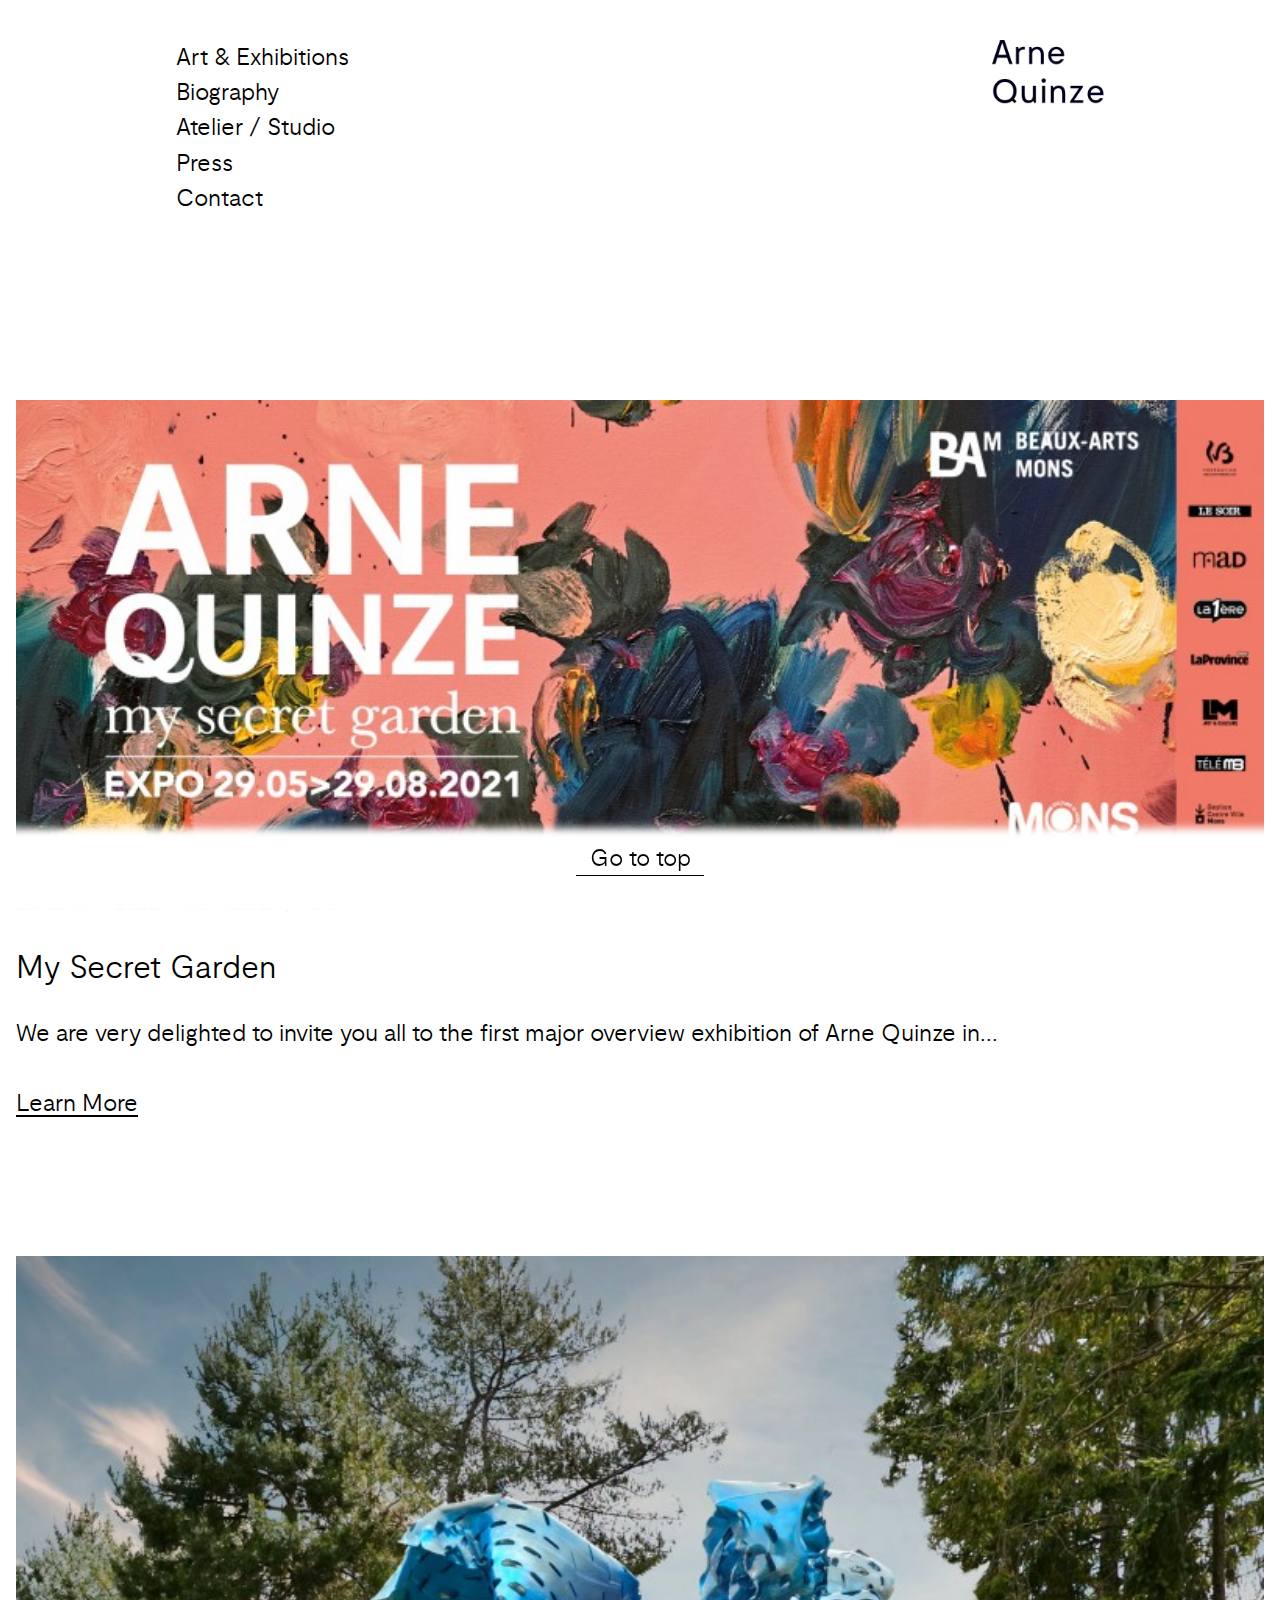
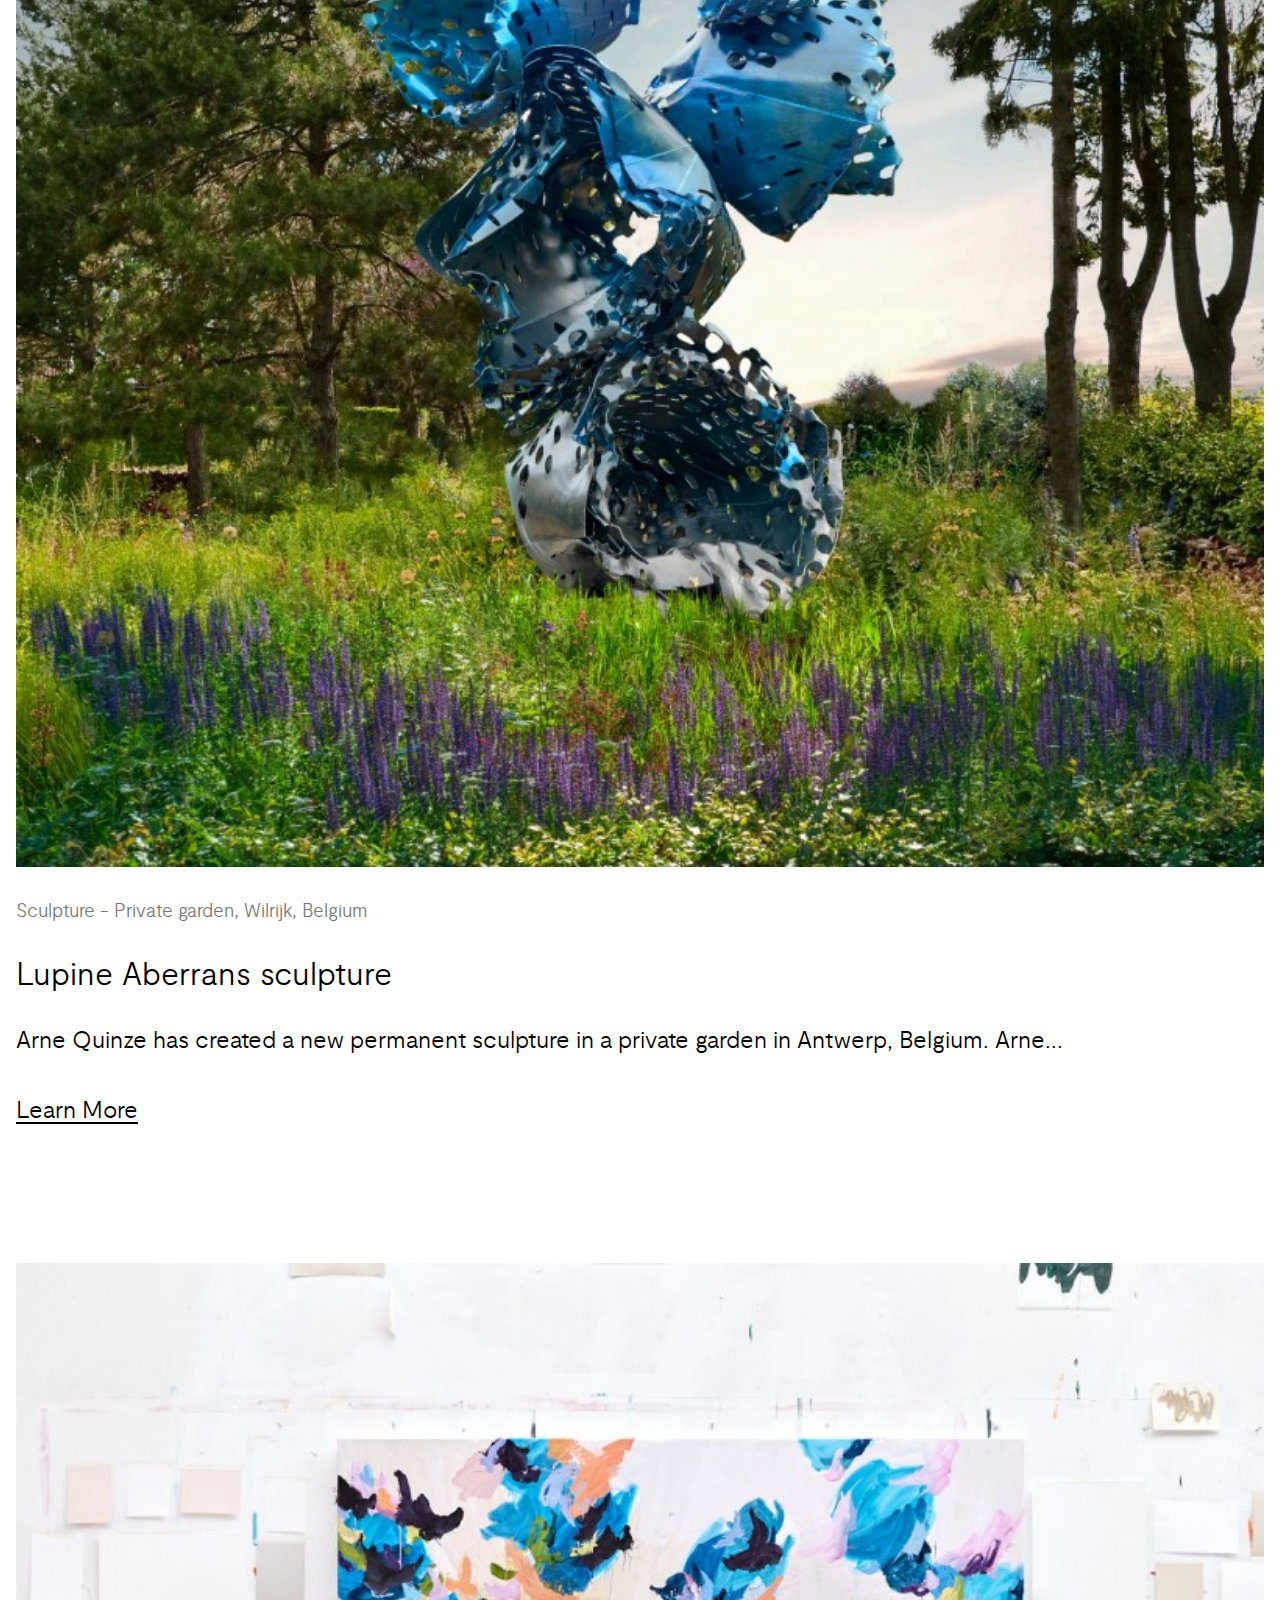
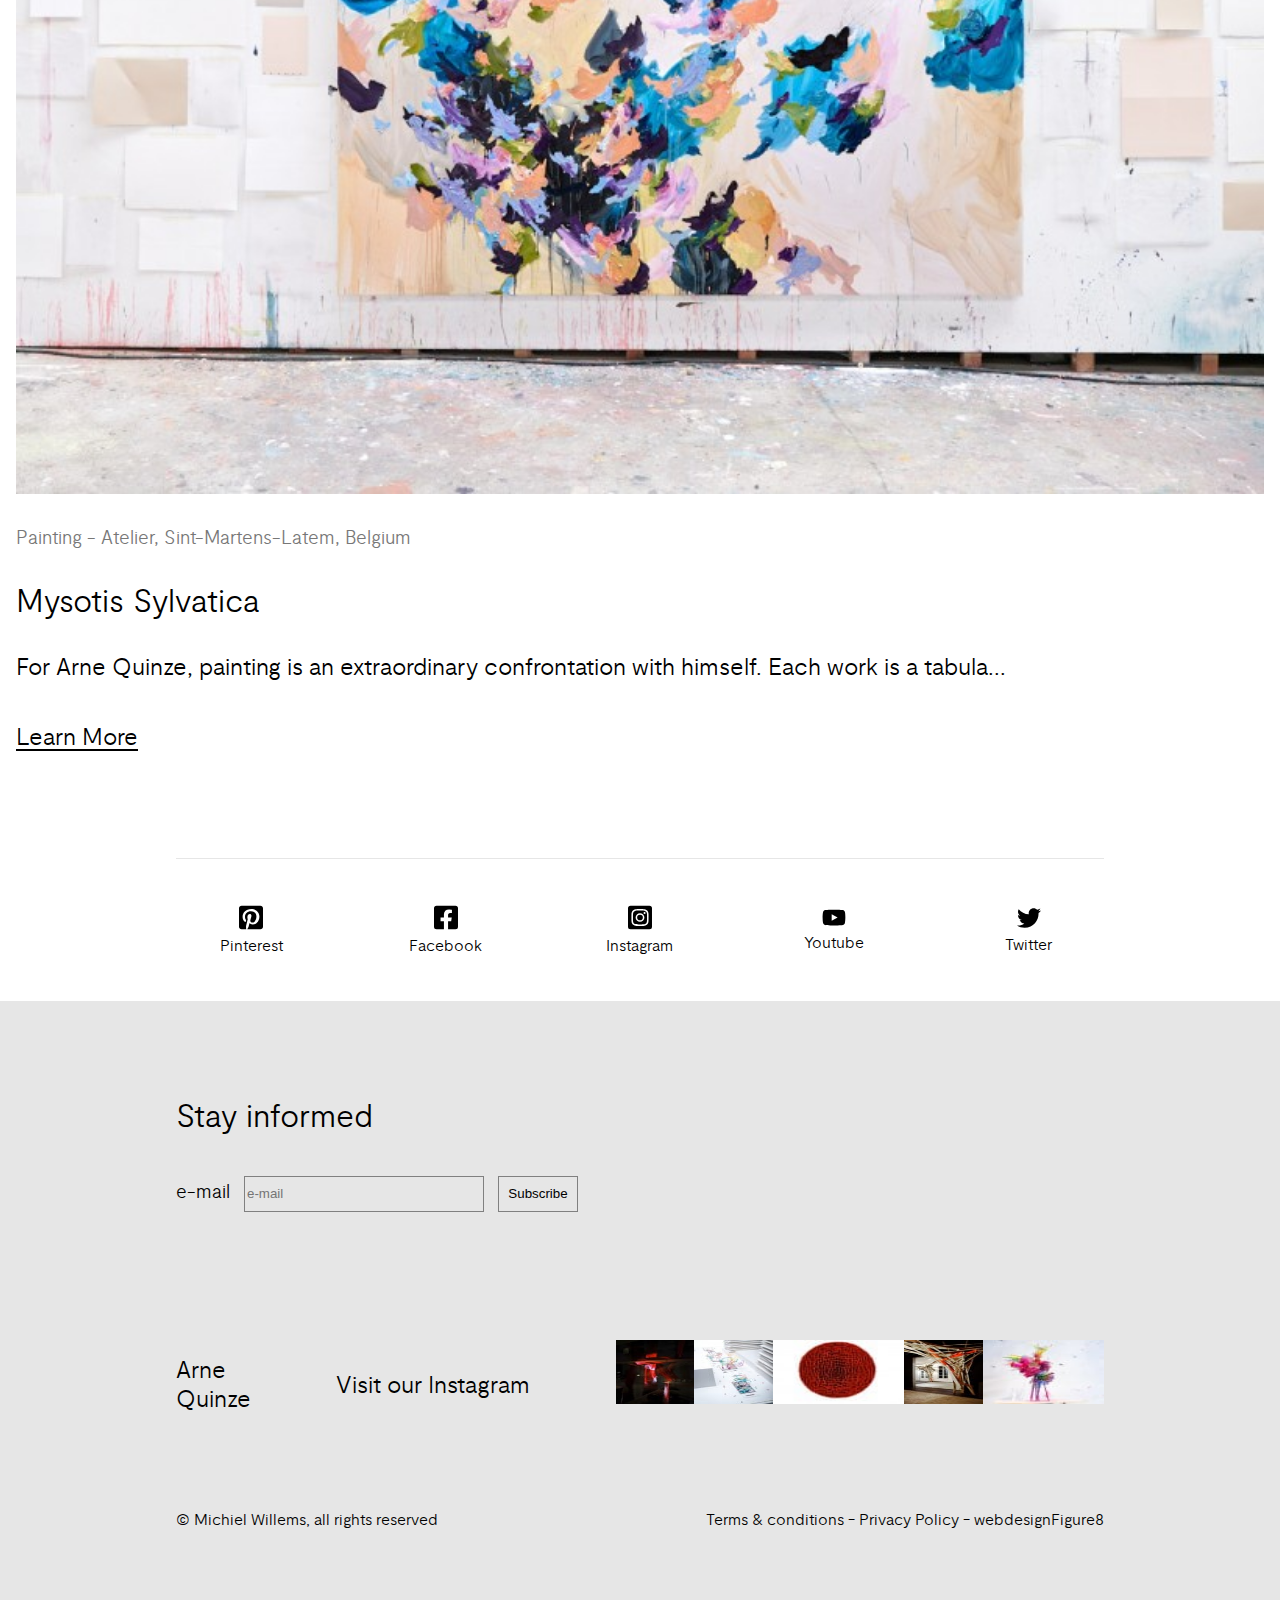
==== art-and-exhibitions/index.html @ 1c025a7a "added addition files" ====
<!DOCTYPE html>
<html lang="en">
<head>
    <base href="../">
    <meta charset="UTF-8">
    <meta http-equiv="X-UA-Compatible" content="IE=edge">
    <meta name="viewport" content="width=device-width, initial-scale=1.0">
    <link rel="stylesheet" href="static/css/main.css">
    
    <title>Art & Exhibitions | Arne Quinze</title>
</head>
<body>
    <header>
        <nav class="main-nav">
            <ul class="links-style">
                <li>
                    <a href="art-and-exhibitions/index.html">Art & Exhibitions</a>
                </li>
                <li>
                    <a href="biography.html">Biography</a>
                </li>
                <li>
                    <a href="atelier-studio/index.html">Atelier / Studio</a>
                </li>
                <li>
                    <a href="press/index.html">Press</a>
                </li>
                <li>
                    <a href="contact.html">Contact</a>
                </li>
            </ul>
        </nav>
        <a class="main-logo" href="index.html"></a>

    </header>
    
    <main>
        <div class="arts">
        </div>
    </main>

    <div class="container-btn-totop">
        <a class="btn-totop" href="#">Go to top</a>
    </div>

    <footer>
        <div class="footer-socials">
            <a class="footer-soc" href="" target="_blank">
                <img class="logo-social" src="static/img/social-icons/social icons/pinterest-square-brands.svg" alt="Logo Pinterest">
                Pinterest
            </a>
            <a class="footer-soc" href="" target="_blank">
                <img class="logo-social" src="static/img/social-icons/social icons/facebook-square-brands.svg" alt="Logo Facebook">
                Facebook
            </a>
            <a class="footer-soc" href="" target="_blank">
                <img class="logo-social" src="static/img/social-icons/social icons/instagram-square-brands.svg" alt="Logo Instagram">
                Instagram
            </a>
            <a class="footer-soc" href="" target="_blank">
                <img class="logo-social" src="static/img/social-icons/social icons/youtube-brands.svg" alt="Logo Youtube">
                Youtube
            </a>
            <a class="footer-soc" href="" target="_blank">
                <img class="logo-social" src="static/img/social-icons/social icons/twitter-brands.svg" alt="Logo Twitter">
                Twitter
            </a>
        </div>
        <div class="footer-info">
            <div class="container-footer">
                <h2 class="h2-footer">Stay informed</h2>
                
                                    
                <label for="email">e-mail</label>
                <input type="email" class="email" placeholder="e-mail">
                <button class="email-submit" mailto:>Subscribe</button>
            </div>
            <div class="footer-row">
                <h3 class="footer-h3">Arne Quinze</h3>
                <a class="a-art a-art--black" href="https://www.instagram.com/arnequinze/" target="_blank">Visit our Instagram</a>
                <img src="static/img/afbeeldingen/066b877ec546b4368d2734809fb562ec.jpg" alt="art by Arne Quinze from Instagram feed">
                <img src="static/img/afbeeldingen/0a8cfba72996f5f3b98070e2f9de4e7c.jpg" alt="art by Arne Quinze from Instagram feed">
                <img src="static/img/afbeeldingen/0ba03e1b5b4fe4714c0d49bffd041bf5.jpg" alt="art by Arne Quinze from Instagram feed">
                <img src="static/img/afbeeldingen/132d376598eae4685ee126bcb20f11b6.jpg" alt="art by Arne Quinze from Instagram feed">
                <img src="static/img/afbeeldingen/1e707f9a71ba7c1a48187a351874d525.jpeg" alt="art by Arne Quinze from Instagram feed">
            </div>

            <div class="footer-copyright">
                <p>© Michiel Willems, all rights reserved</p>
                <p class="p-footer">
                    <a href="#">Terms & conditions</a>
                    <span> - </span>
                    <a href="#">Privacy Policy</a>
                    <span> - </span>
                    <a href="#"> webdesignFigure8</a>
                </p>
            </div>
        </div>
    </footer>

    <script src="data/art.js"></script>
    <script src="static/js/art-and-exhibitions.js"></script>
</body>
</html>
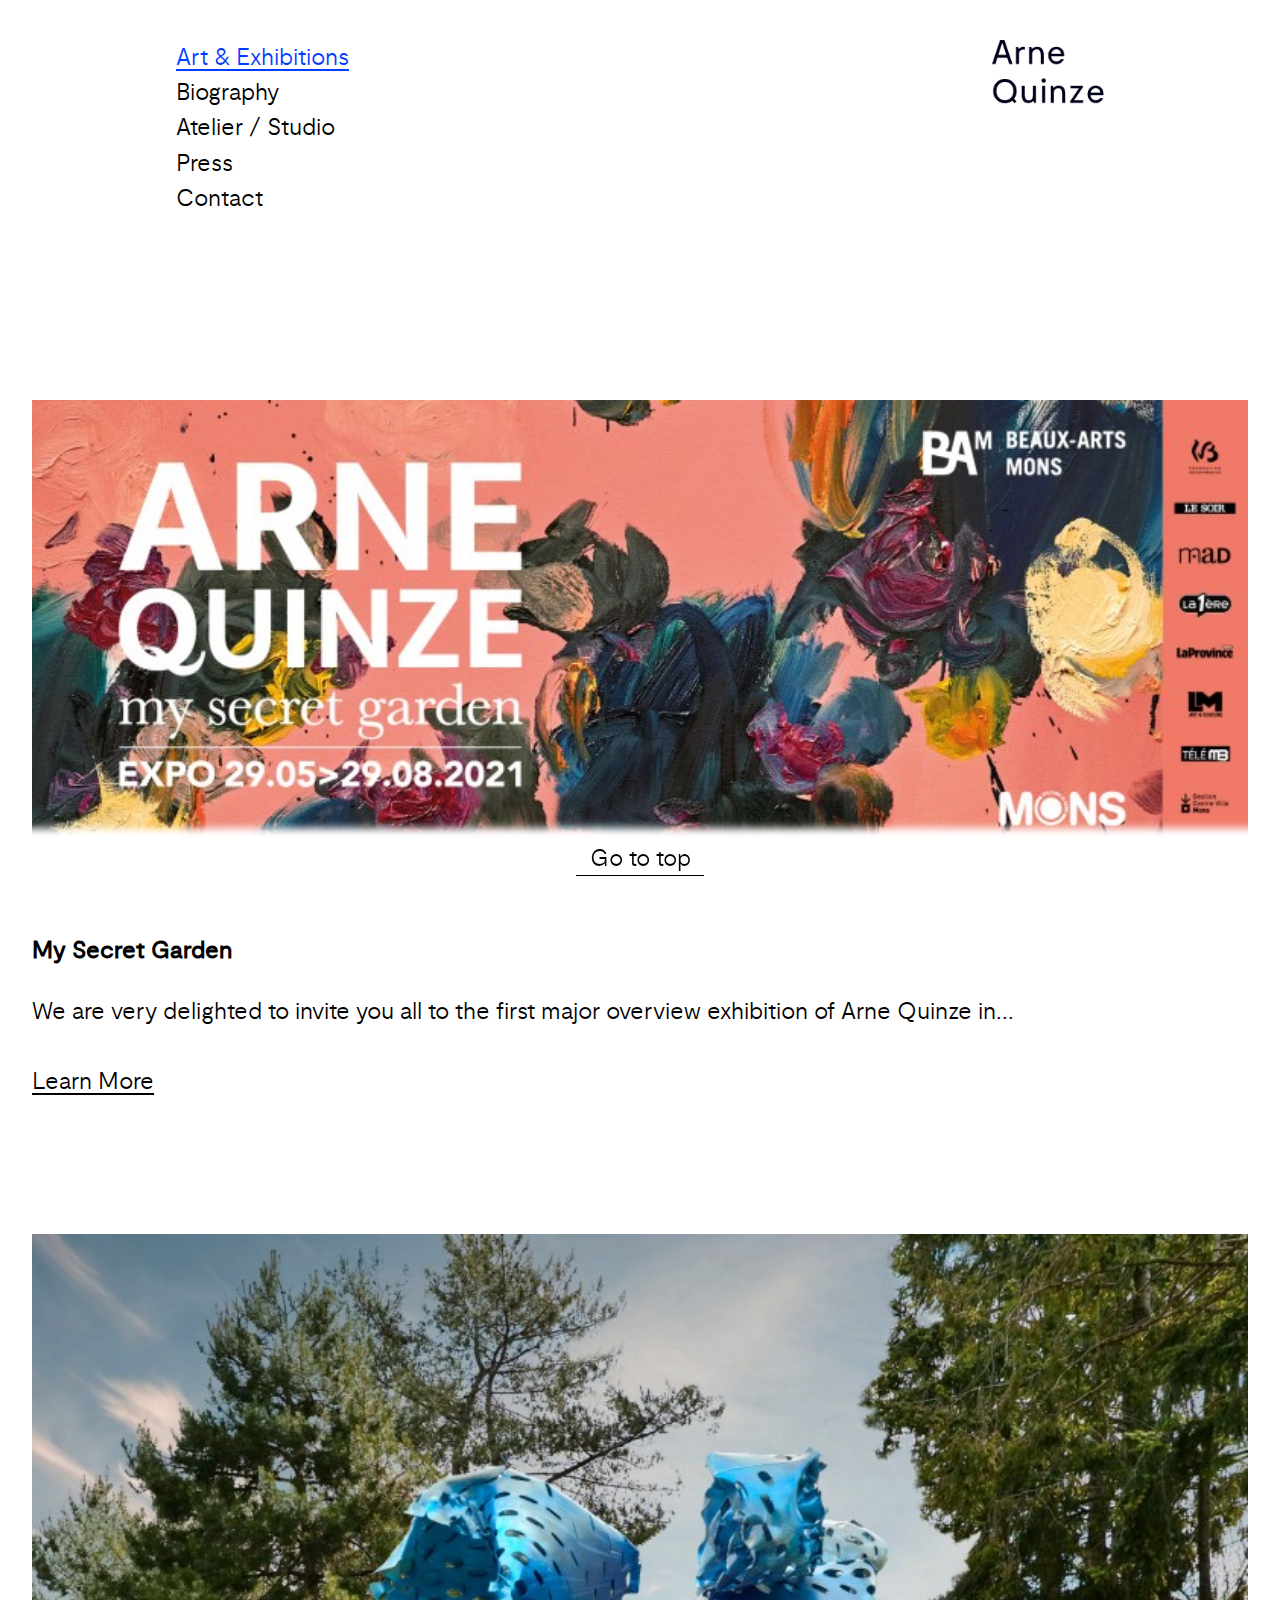
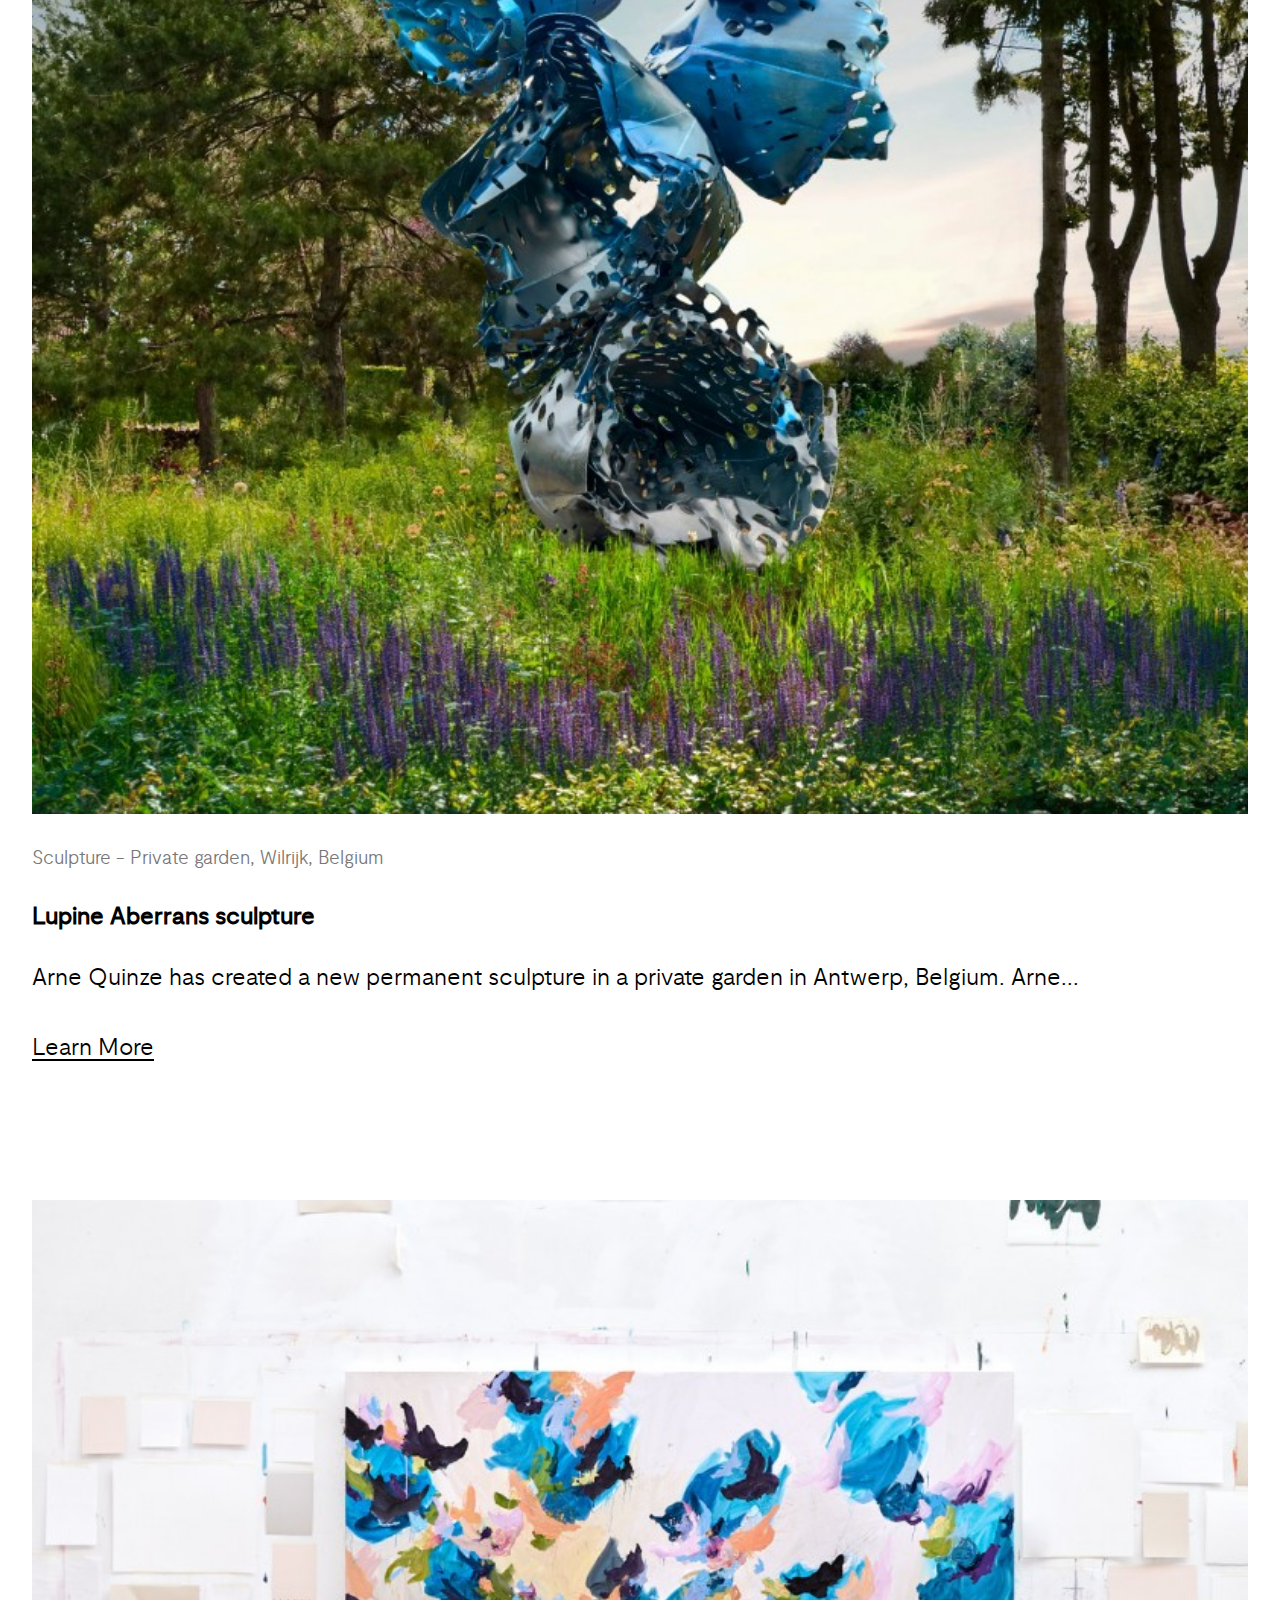
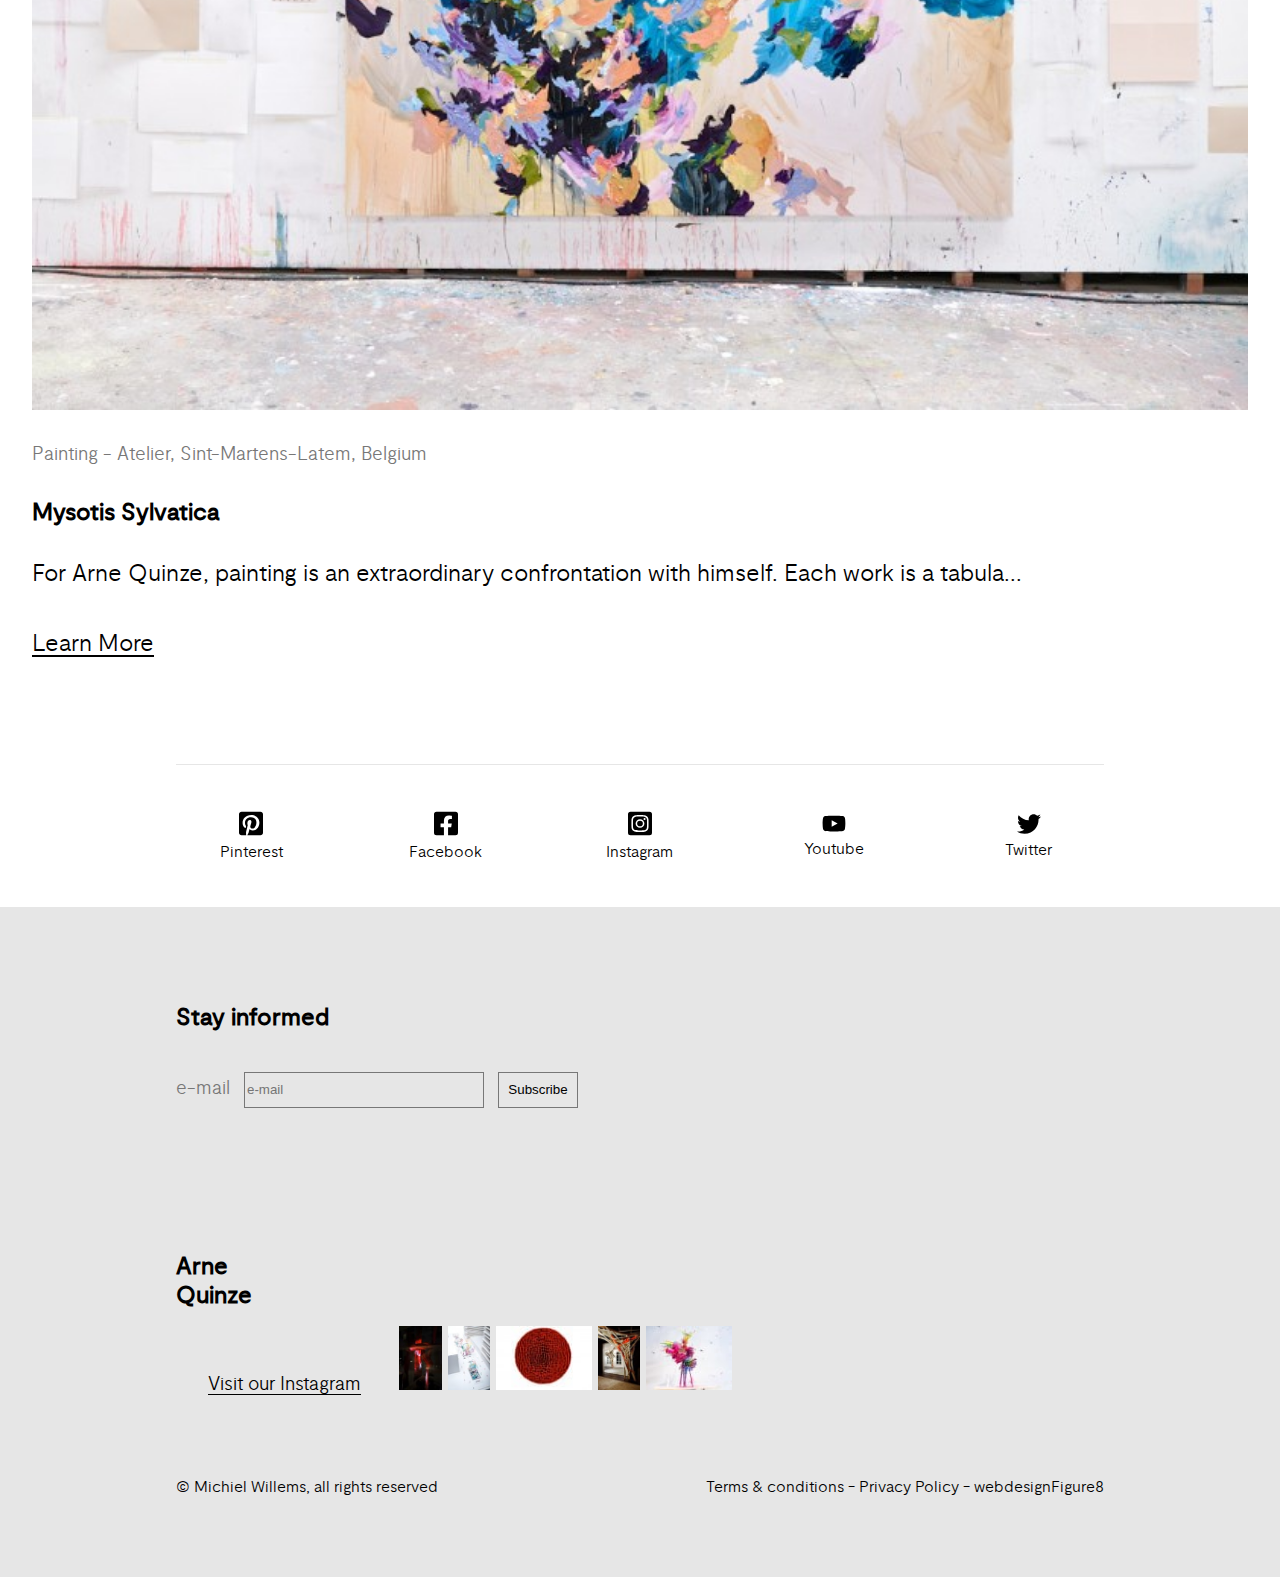
==== commit 7f6c48a0: "completed contact-page" ====
--- a/art-and-exhibitions/index.html
+++ b/art-and-exhibitions/index.html
@@ -14,7 +14,7 @@
         <nav class="main-nav">
             <ul class="links-style">
                 <li>
-                    <a href="art-and-exhibitions/index.html">Art & Exhibitions</a>
+                    <a class="a-art" href="art-and-exhibitions/index.html">Art & Exhibitions</a>
                 </li>
                 <li>
                     <a href="biography.html">Biography</a>
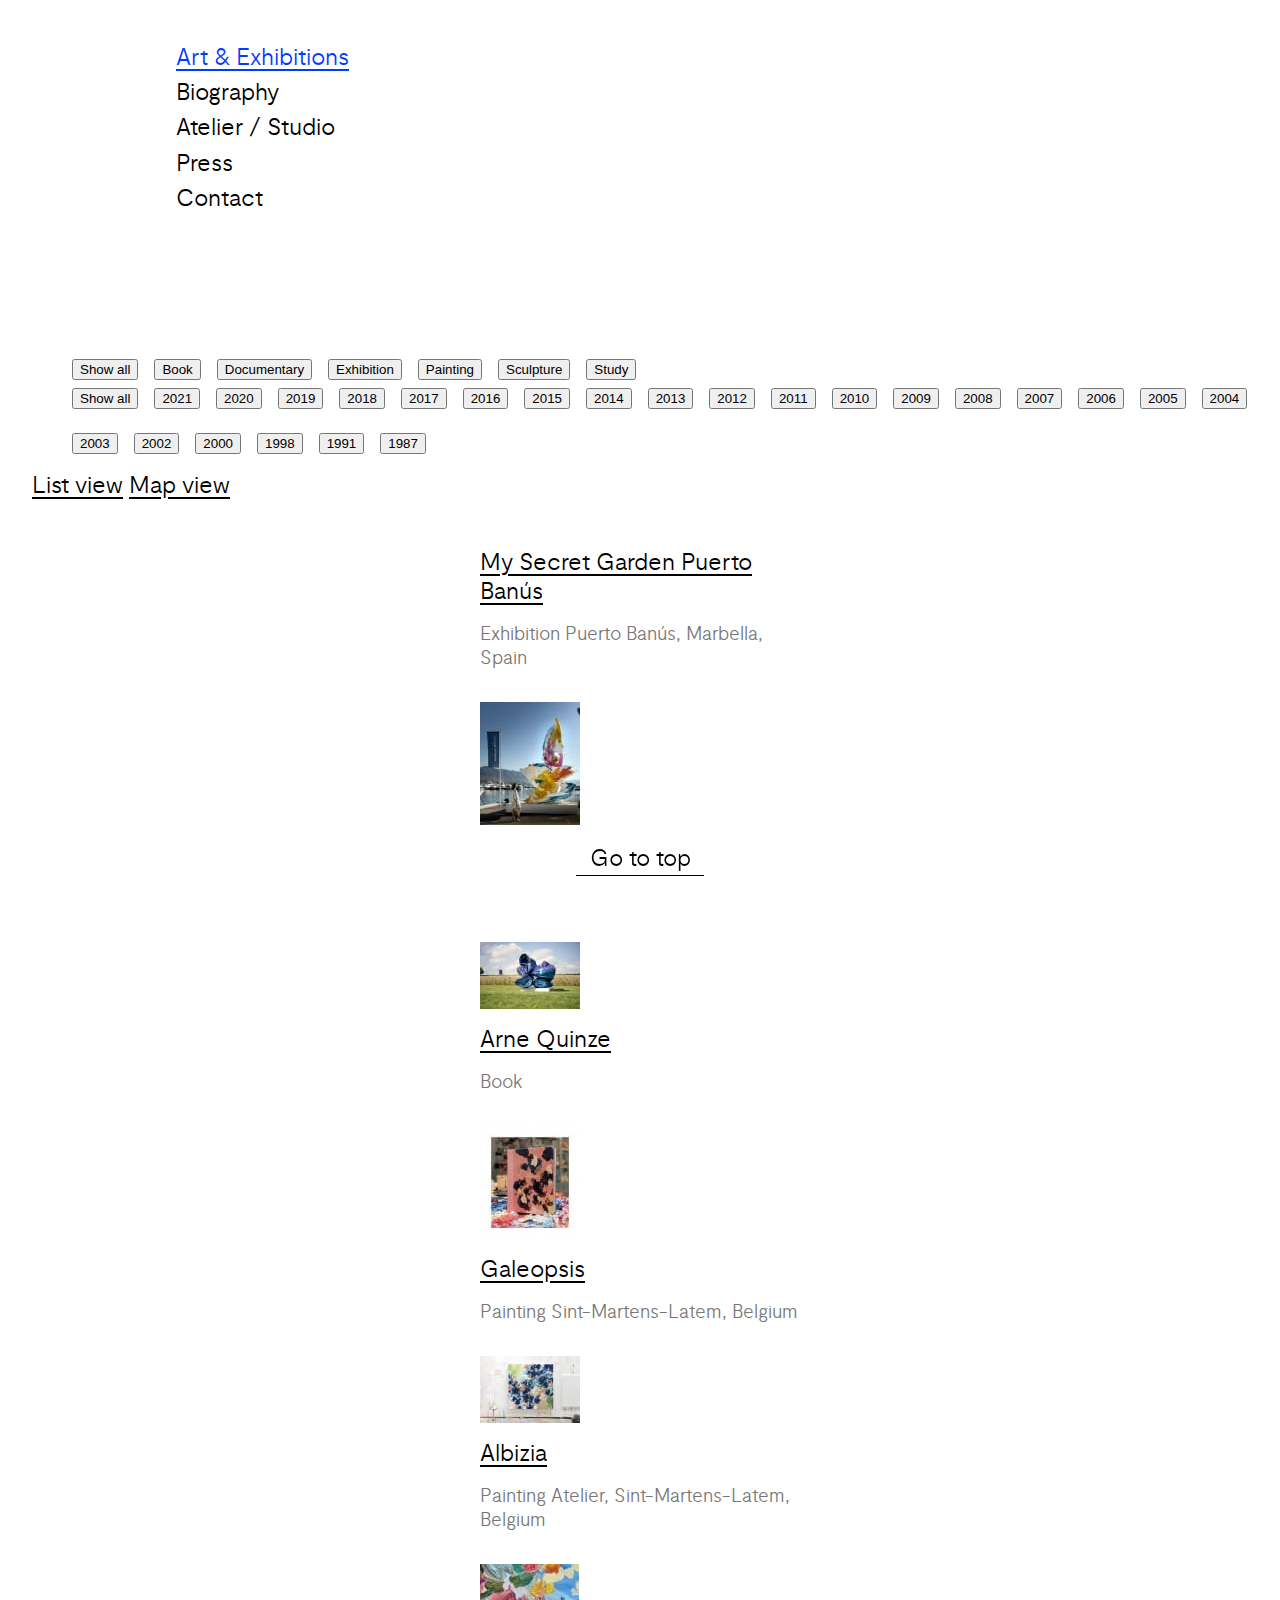
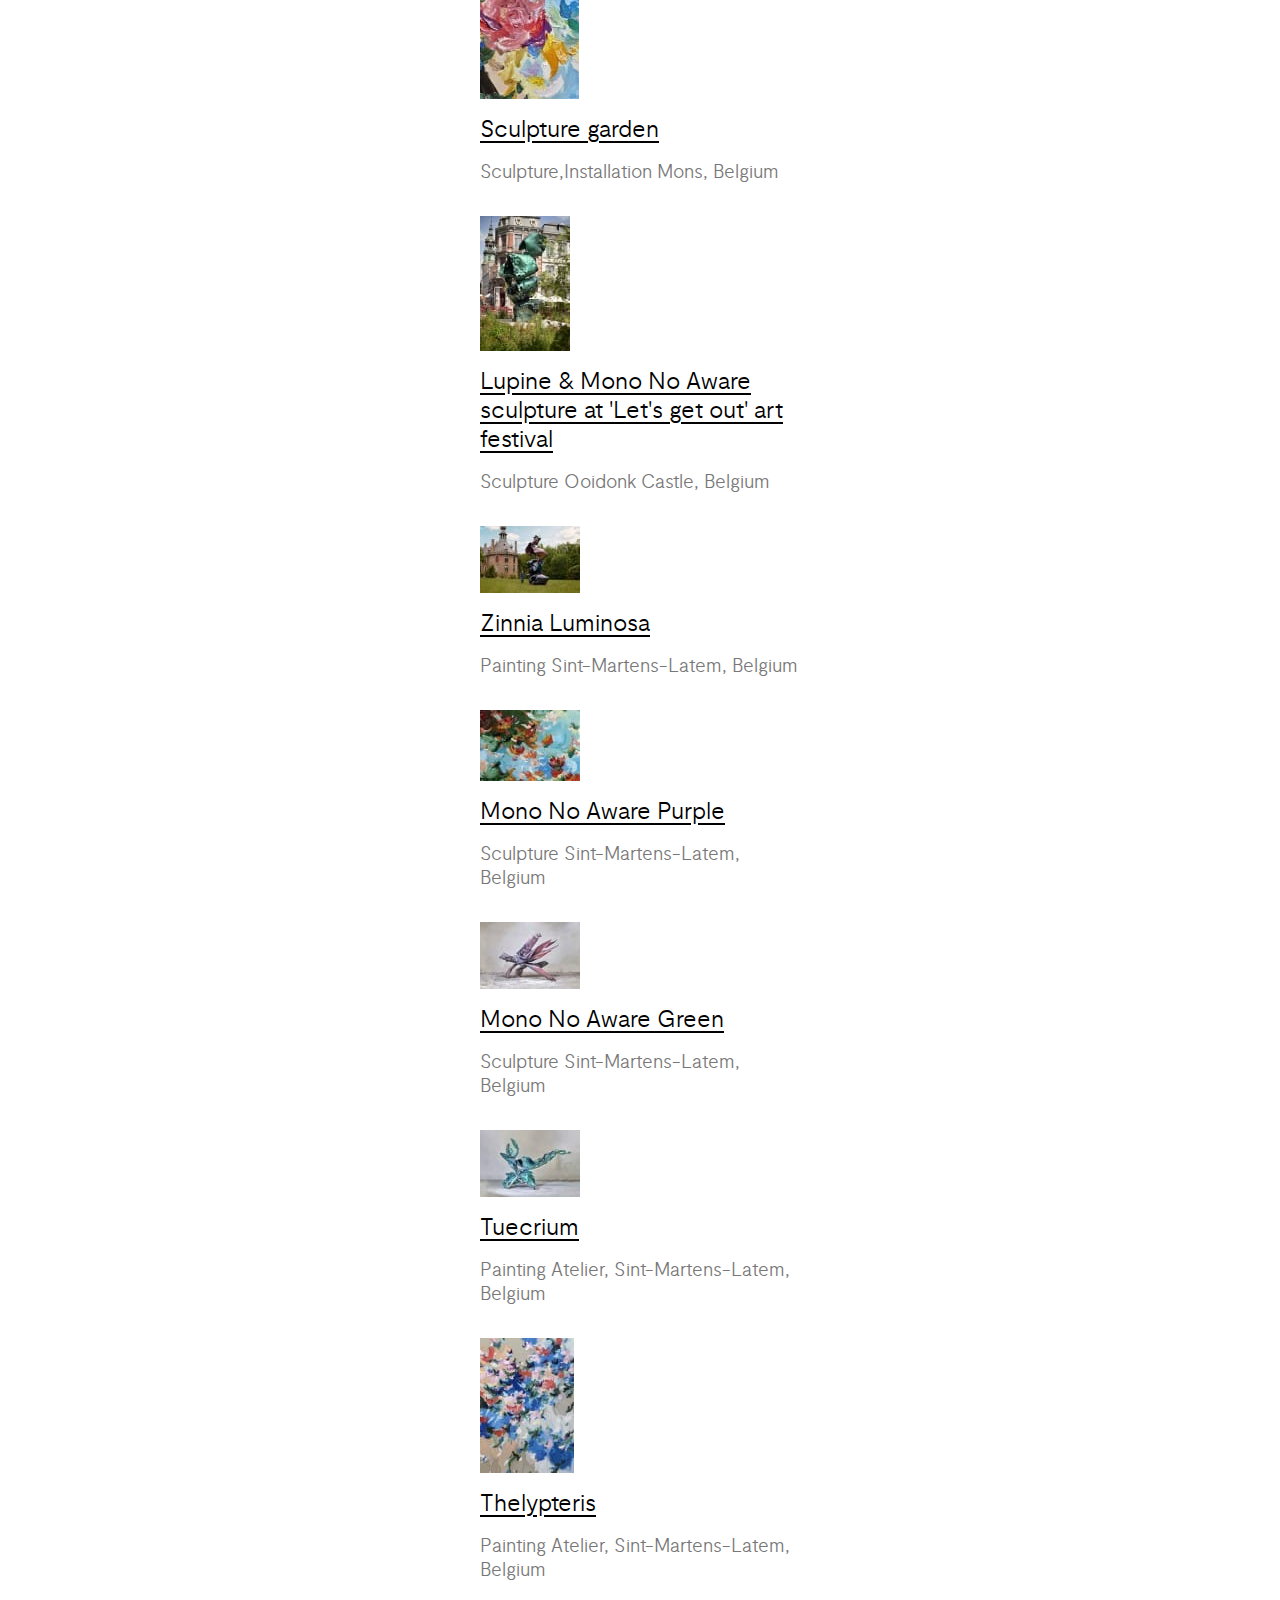
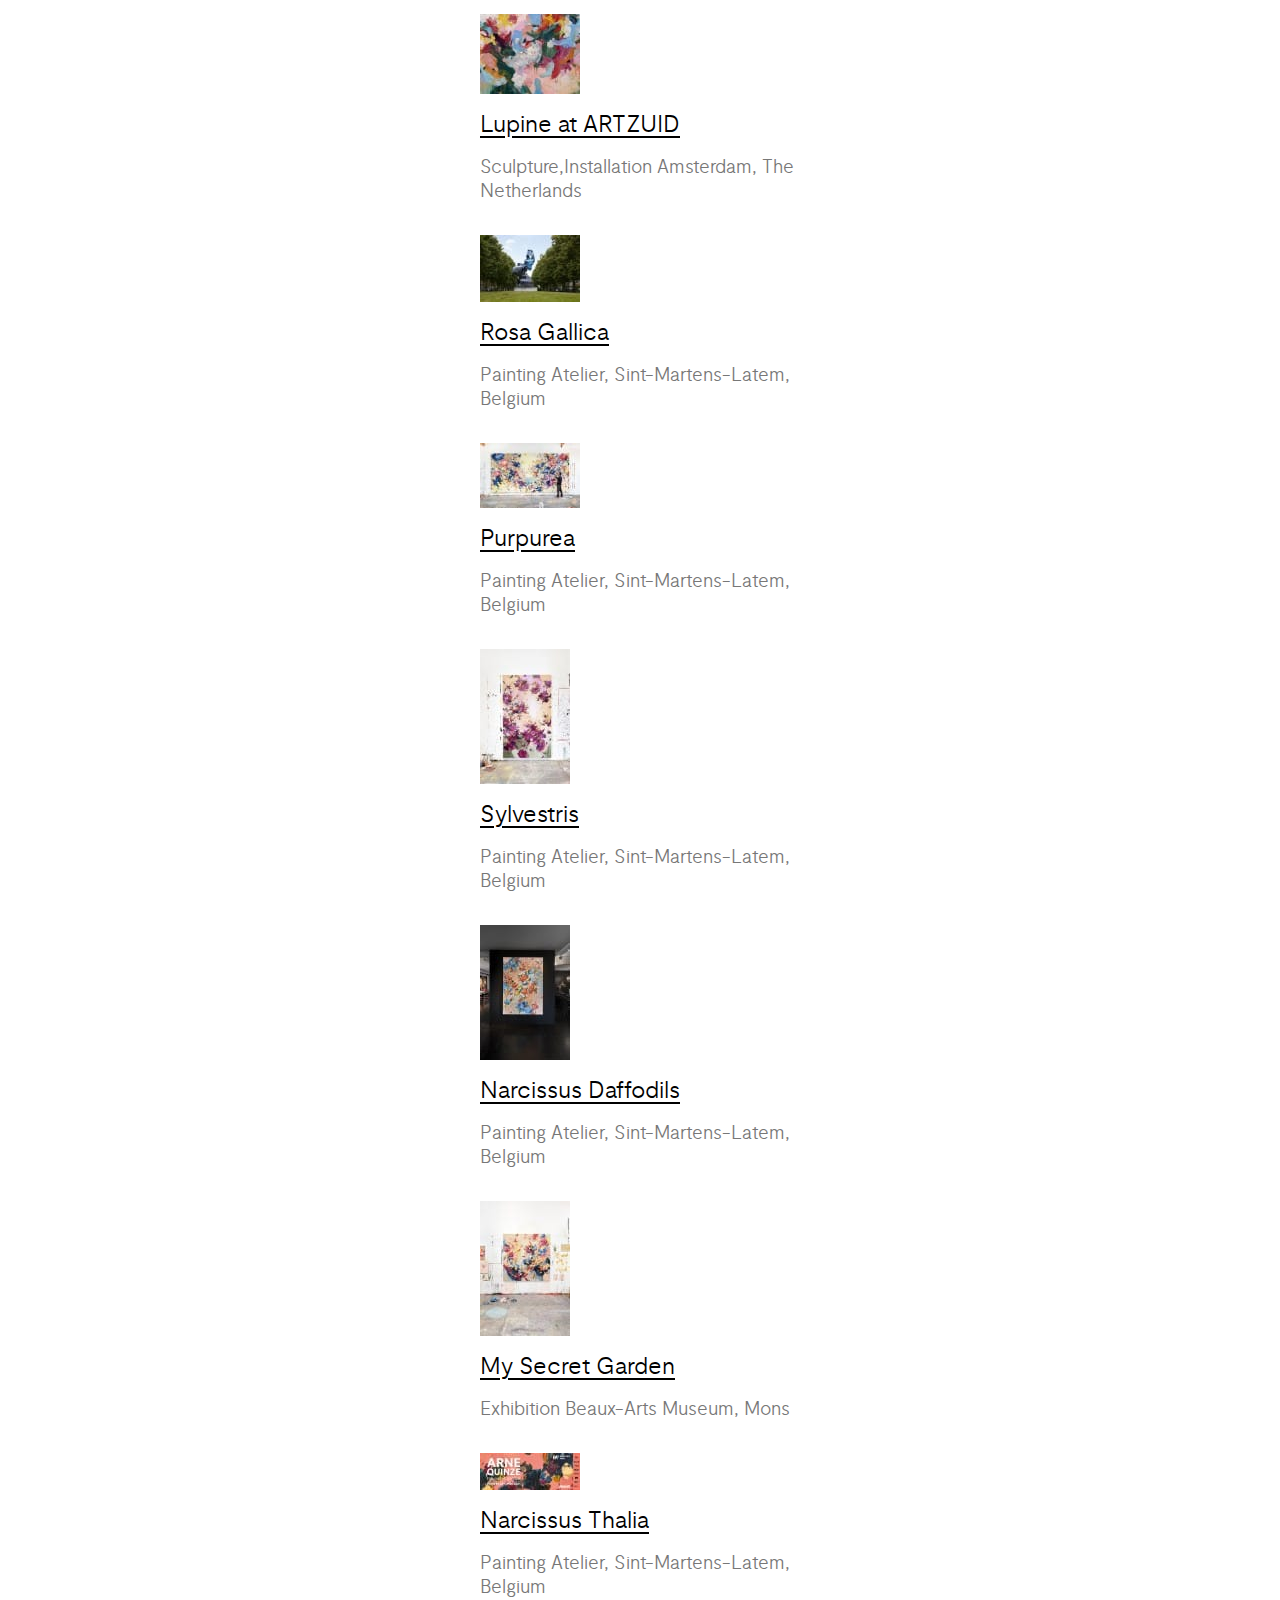
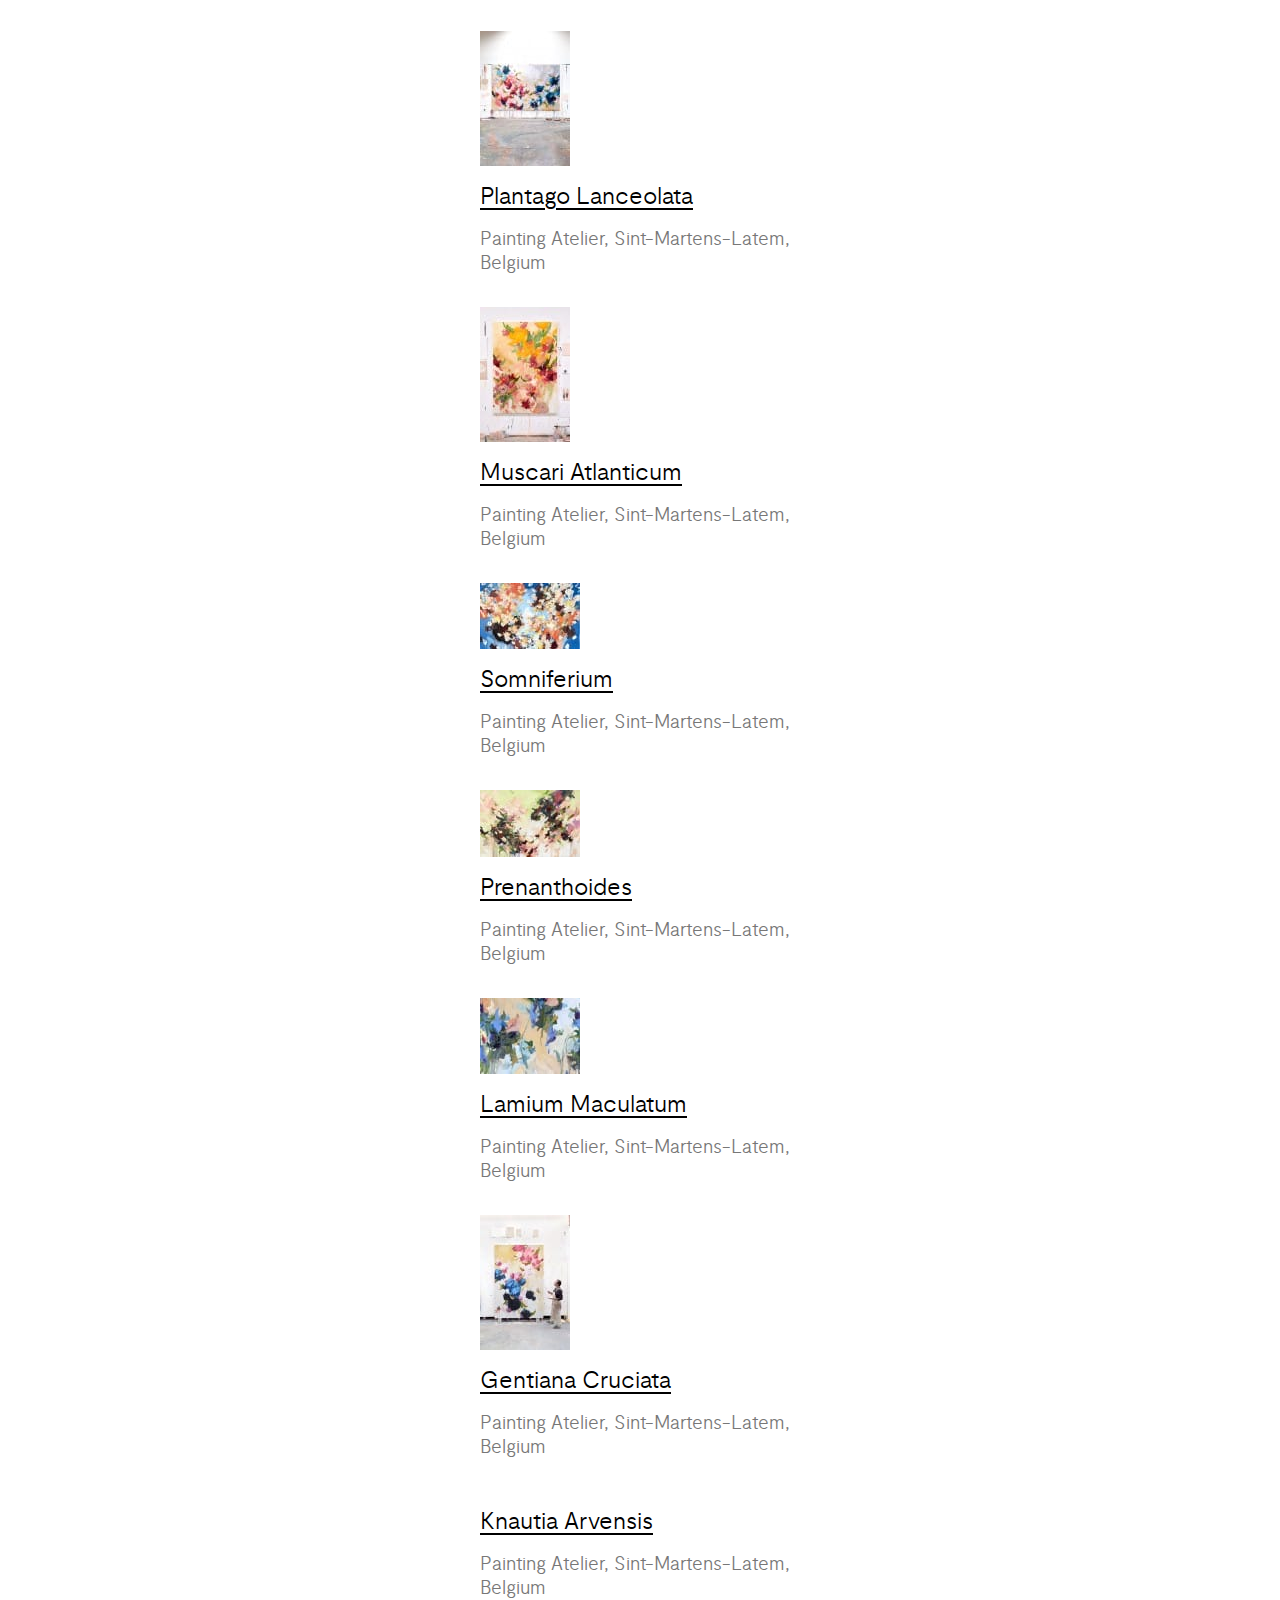
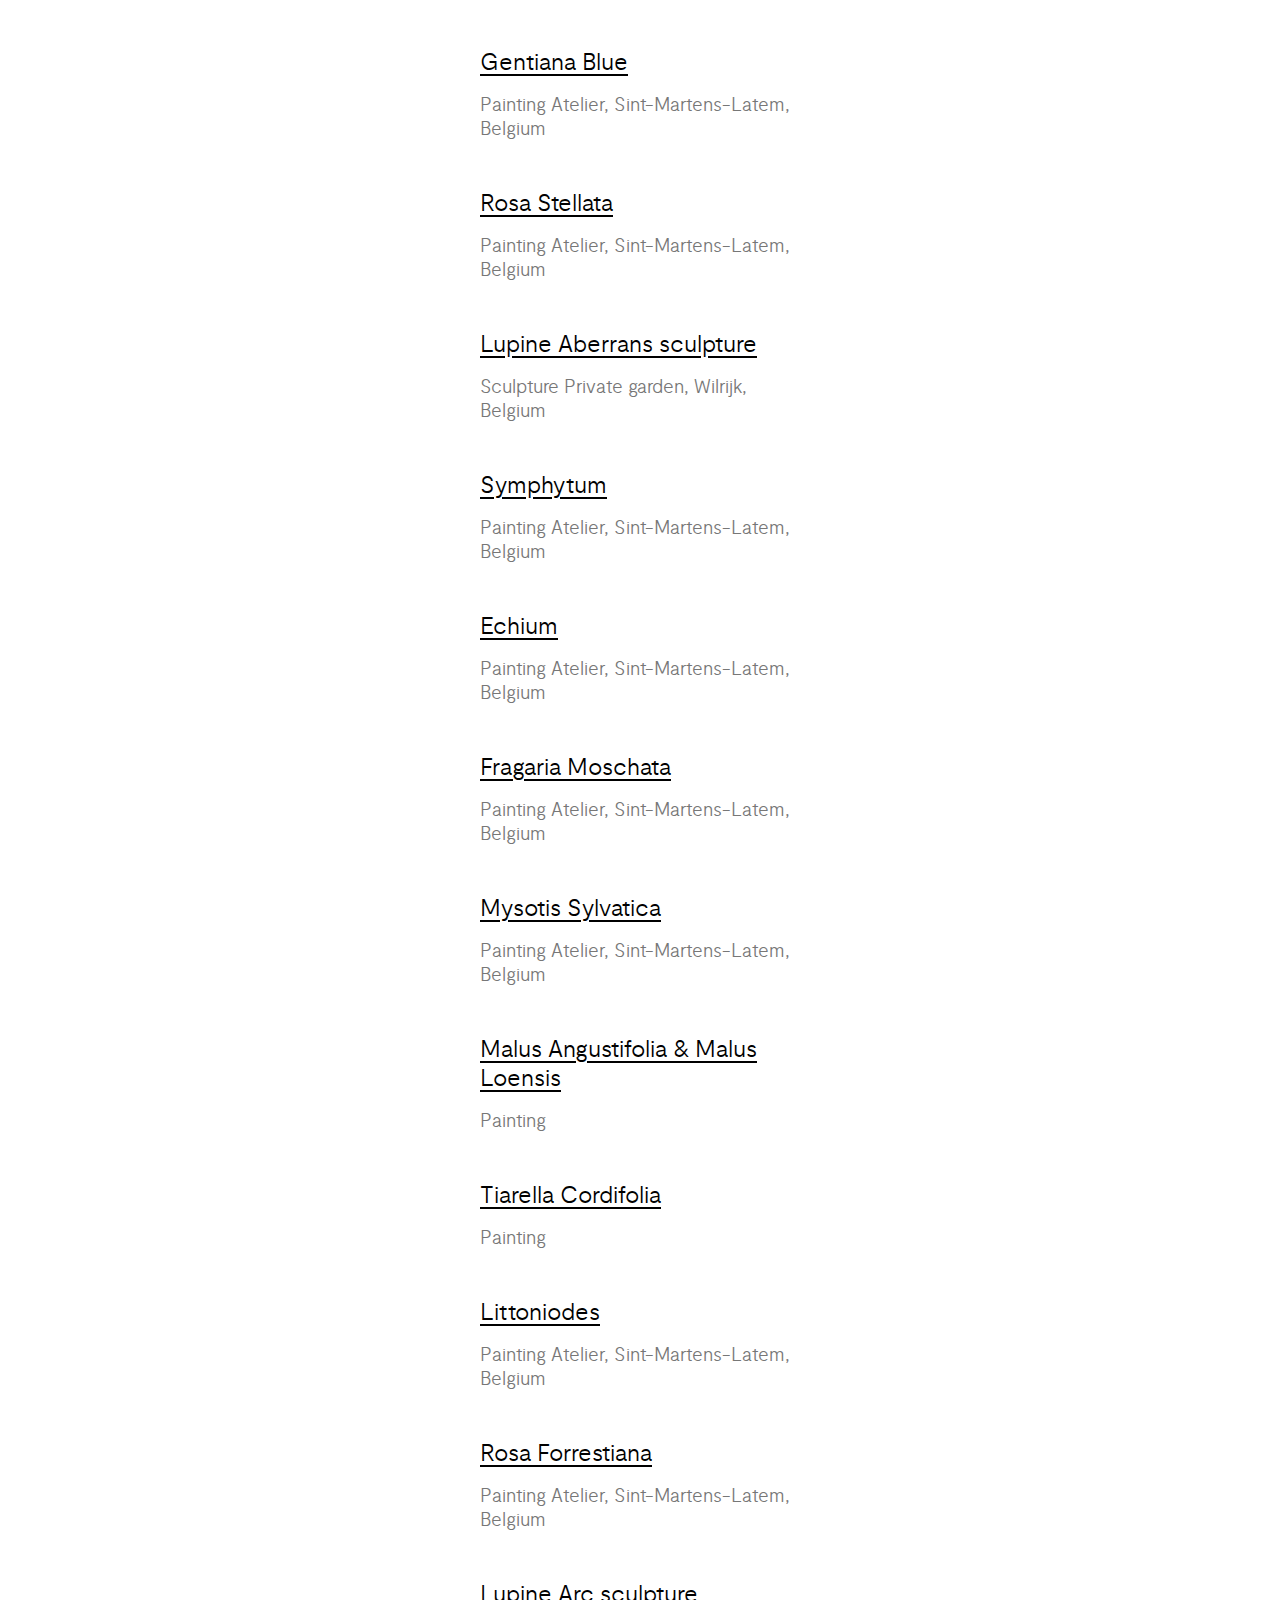
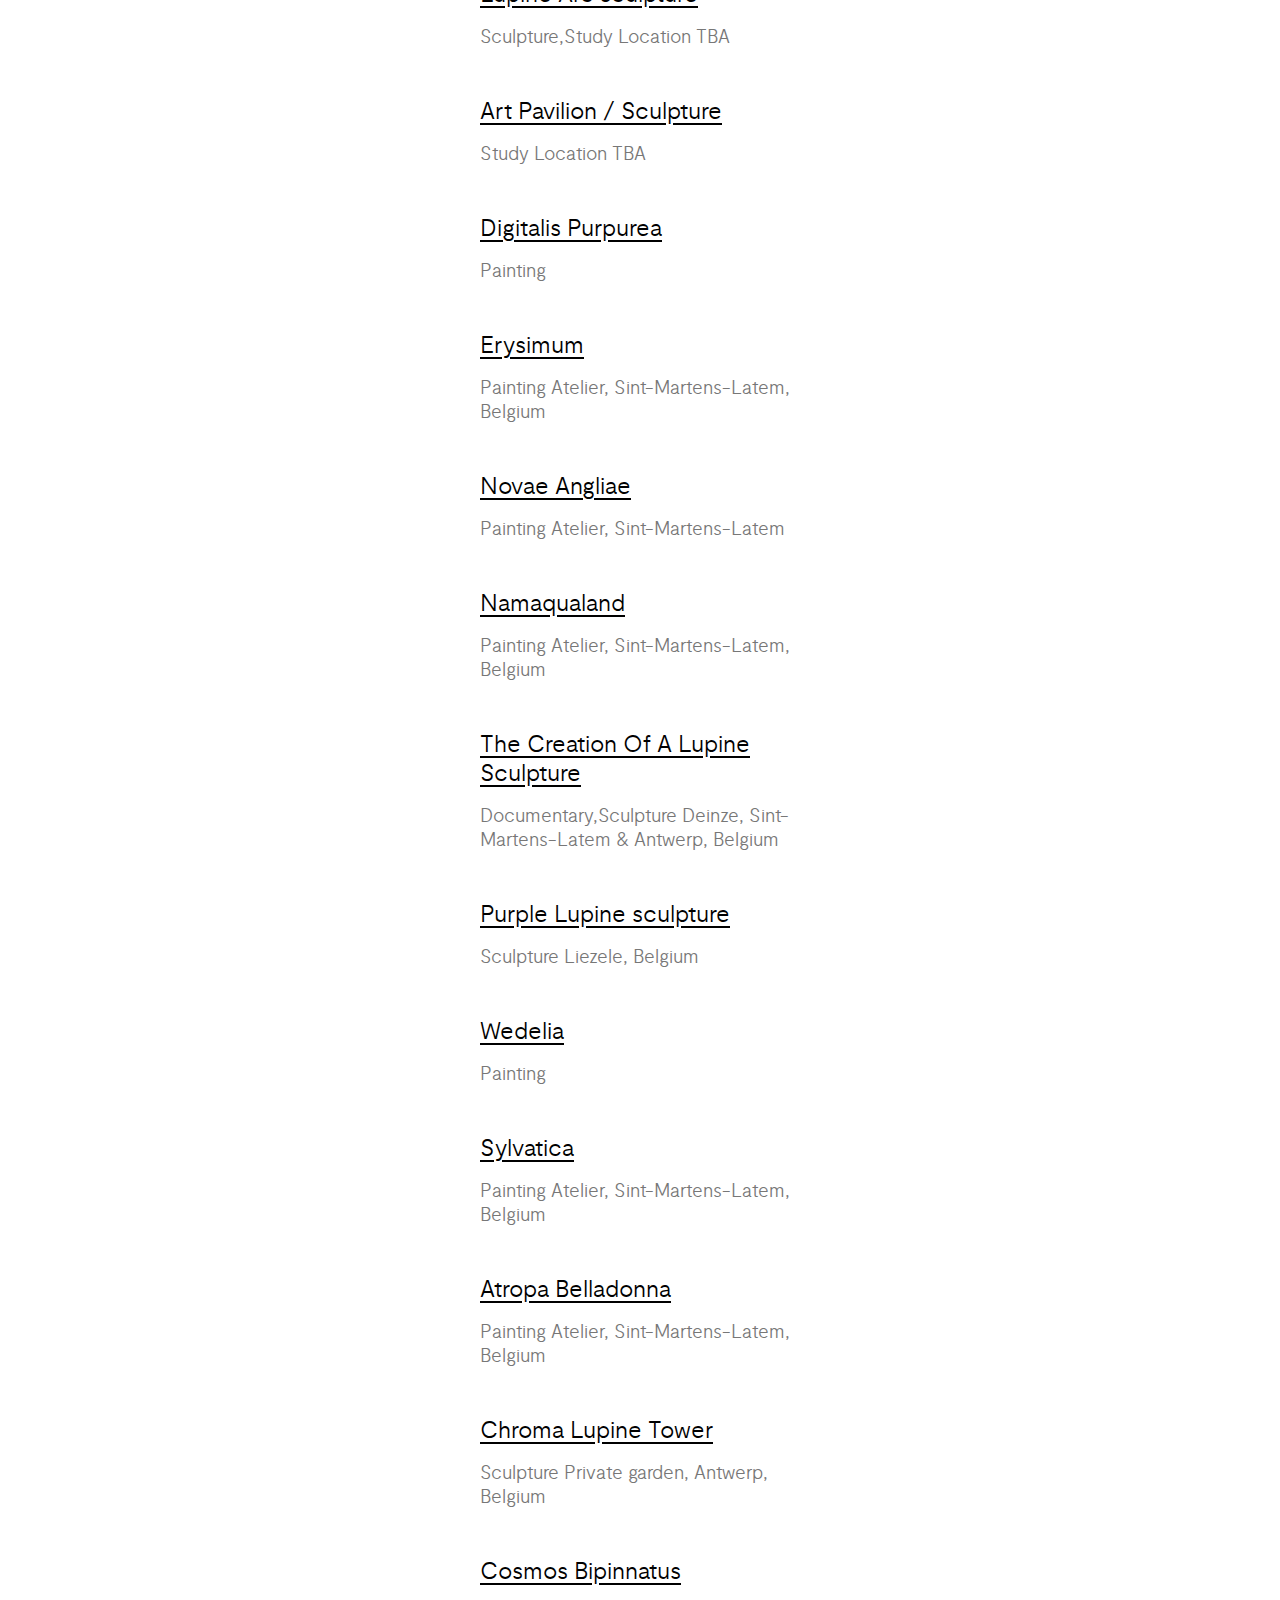
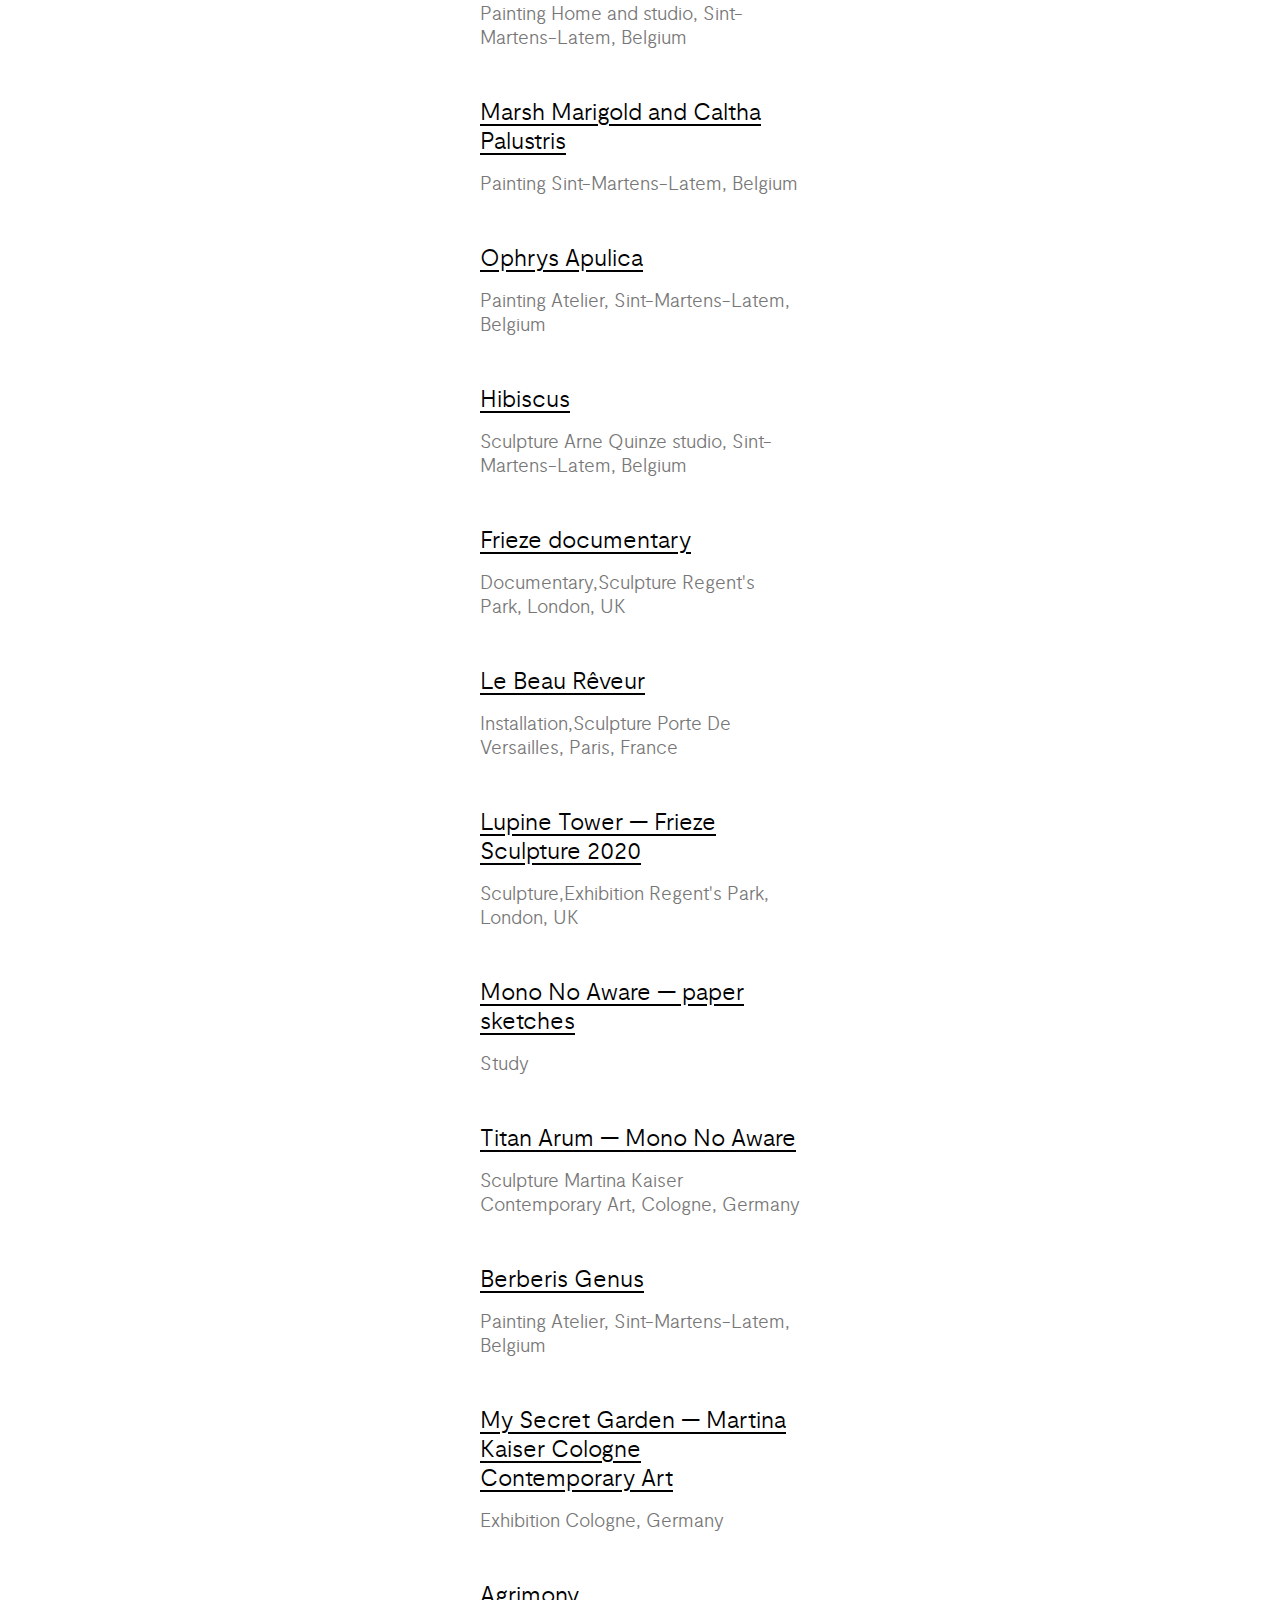
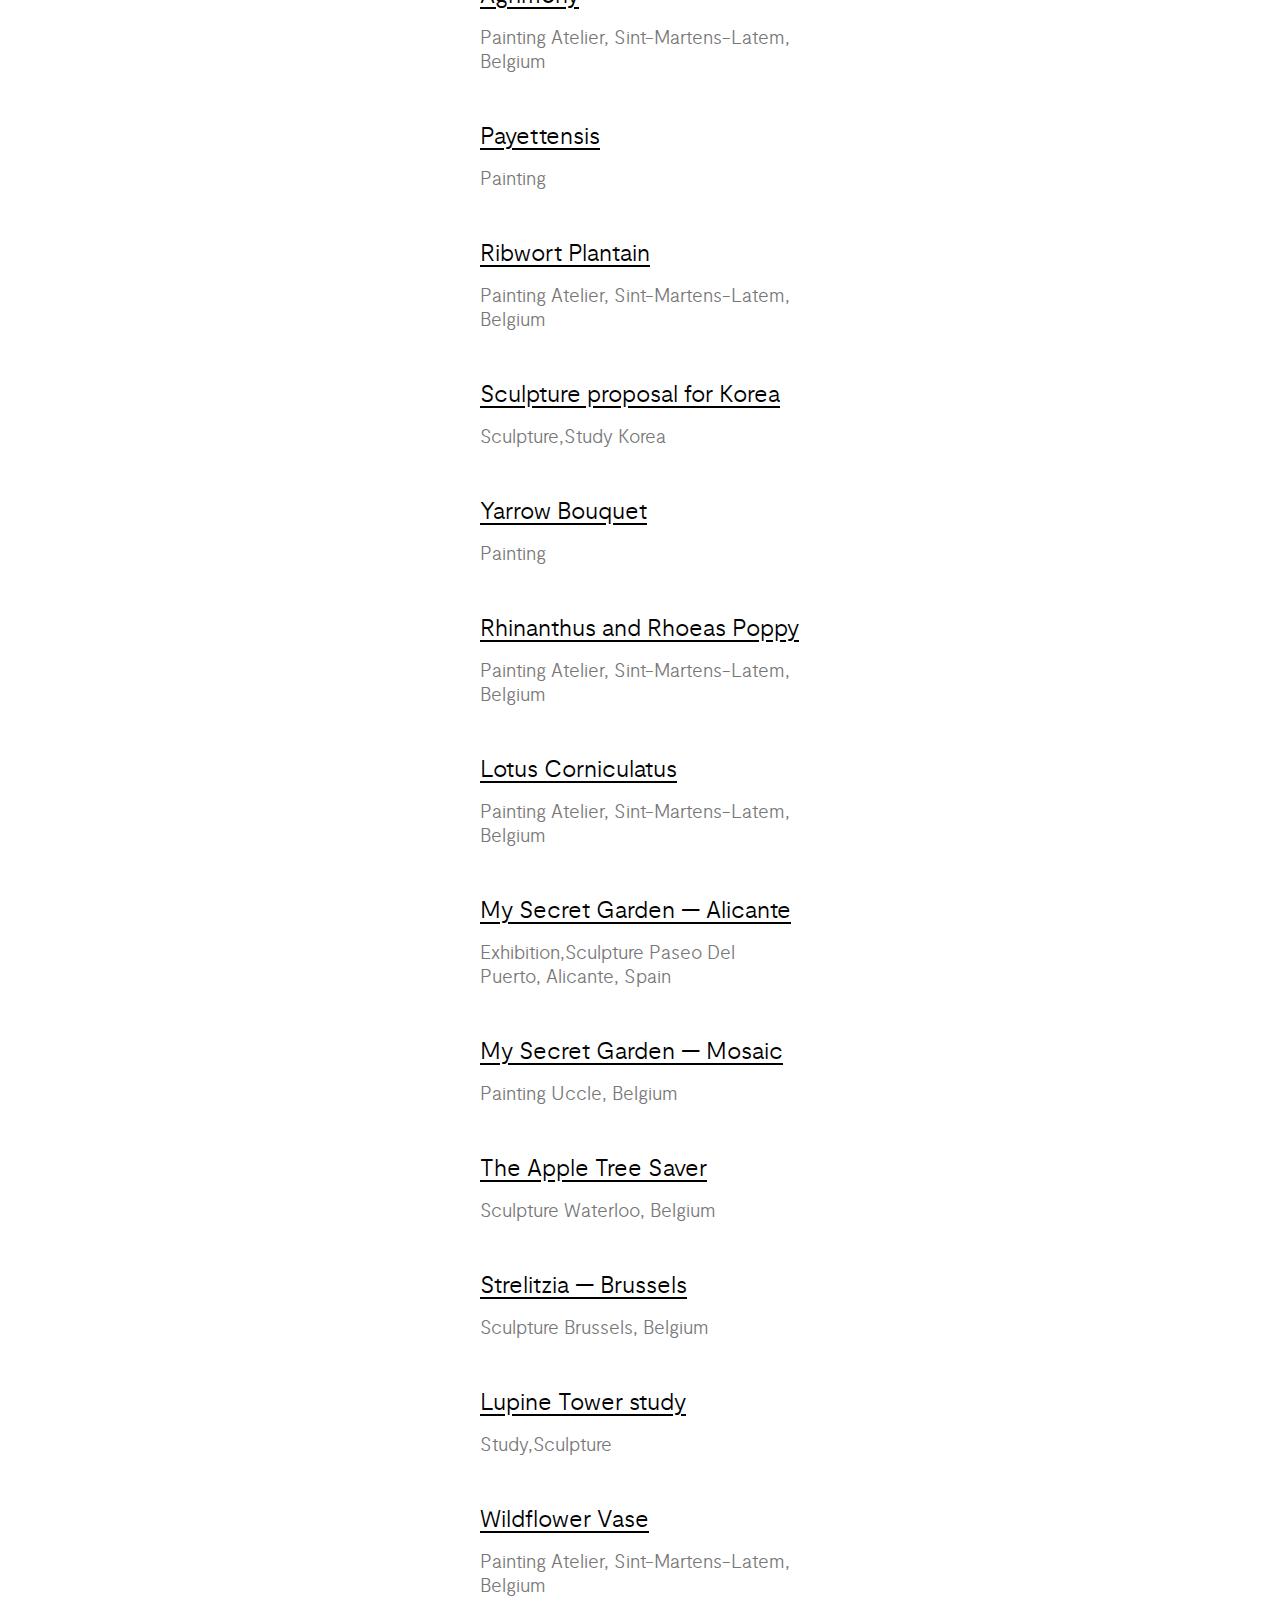
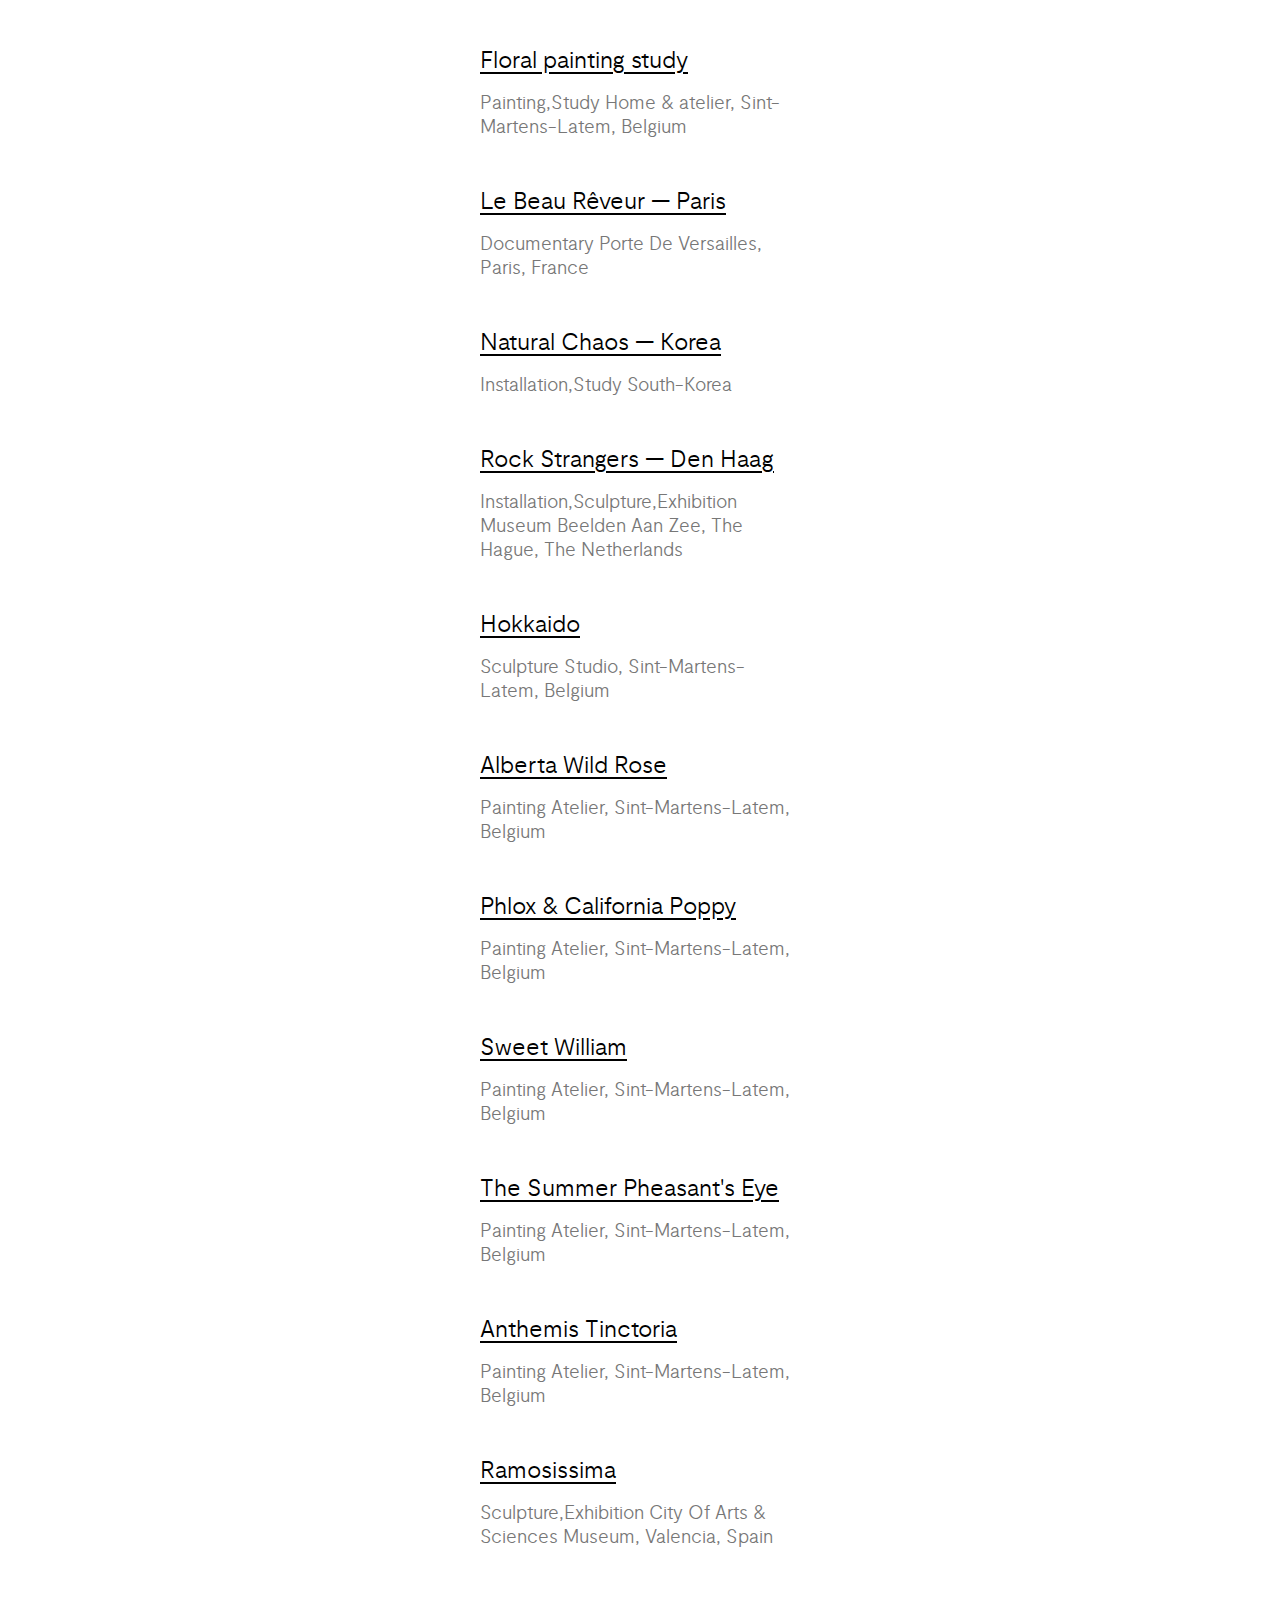
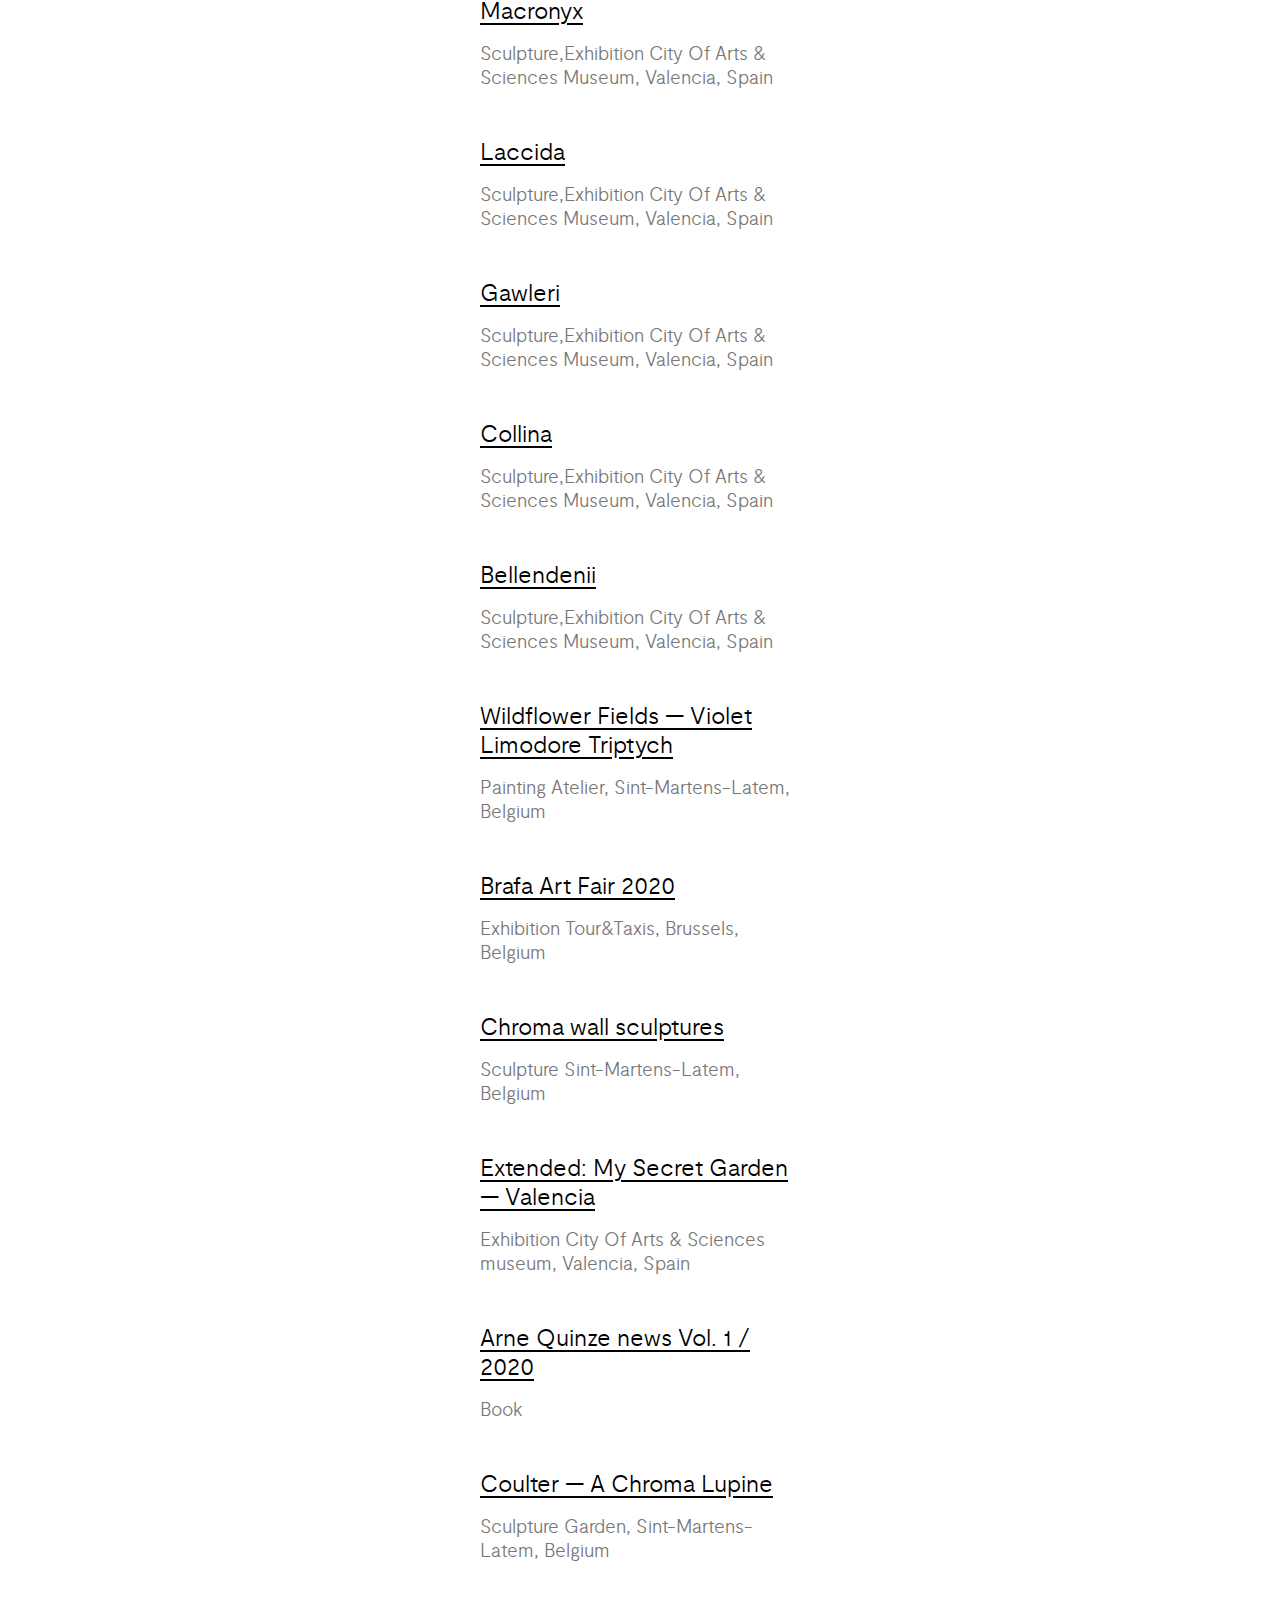
==== commit 9f1c7b24: "updated all files" ====
--- a/art-and-exhibitions/index.html
+++ b/art-and-exhibitions/index.html
@@ -35,33 +35,74 @@
     </header>
     
     <main>
-        <div class="arts">
+        <div class="page-filter">
+            <ul class="filter-category">
+                <li><button class="is-filter">Show all</button></li>  
+                <li><button class="is-filter" data-category="Book">Book</button></li>
+                <li><button class="is-filter" data-category="Documentary"> Documentary</button></li>
+                <li><button class="is-filter" data-category="Exhibition">Exhibition</button></li>
+                <li><button class="is-filter" data-category="Painting">Painting</button></li>
+                <li><button class="is-filter" data-category="Sculpture">Sculpture</button></li>
+                <li><button class="is-filter" data-category="Study">Study</button></li>
+            </ul>
+            <ul class="filter-year">
+                <li><button class="is-filter">Show all</button></li>
+                <li><button class="is-filter" data-category="2021">2021</button></li>
+                <li><button class="is-filter" data-category="2020">2020</button></li>
+                <li><button class="is-filter" data-category="2019">2019</button></li>
+                <li><button class="is-filter" data-category="2018">2018</button></li>
+                <li><button class="is-filter" data-category="2017">2017</button></li>
+                <li><button class="is-filter" data-category="2016">2016</button></li>
+                <li><button class="is-filter" data-category="2015">2015</button></li>
+                <li><button class="is-filter" data-category="2014">2014</button></li>
+                <li><button class="is-filter" data-category="2013">2013</button></li>
+                <li><button class="is-filter" data-category="2012">2012</button></li>
+                <li><button class="is-filter" data-category="2011">2011</button></li>
+                <li><button class="is-filter" data-category="2010">2010</button></li>
+                <li><button class="is-filter" data-category="2009">2009</button></li>
+                <li><button class="is-filter" data-category="2008">2008</button></li>
+                <li><button class="is-filter" data-category="2007">2007</button></li>
+                <li><button class="is-filter" data-category="2006">2006</button></li>
+                <li><button class="is-filter" data-category="2005">2005</button></li>
+                <li><button class="is-filter" data-category="2004">2004</button></li>
+                <li><button class="is-filter" data-category="2003">2003</button></li>
+                <li><button class="is-filter" data-category="2002">2002</button></li>
+                <li><button class="is-filter" data-category="2000">2000</button></li>
+                <li><button class="is-filter" data-category="1998">1998</button></li>
+                <li><button class="is-filter" data-category="1991">1991</button></li>
+                <li><button class="is-filter" data-category="1987">1987</button></li>
+            </ul>
+            <div class="filter-view">
+                <a href="art-and-exhibitions/index.html">List view</a>
+                <a href="art-and-exhibitions/index.html">Map view</a>
+            </div>
+        </div>
+        <div class="projects">
         </div>
     </main>
-
     <div class="container-btn-totop">
-        <a class="btn-totop" href="#">Go to top</a>
+        <a class="btn-totop" href="art-and-exhibitions/index.html">Go to top</a>
     </div>
 
     <footer>
         <div class="footer-socials">
-            <a class="footer-soc" href="" target="_blank">
+            <a class="footer-soc" href="index.html" class="2000" target="_blank">
                 <img class="logo-social" src="static/img/social-icons/social icons/pinterest-square-brands.svg" alt="Logo Pinterest">
                 Pinterest
             </a>
-            <a class="footer-soc" href="" target="_blank">
+            <a class="footer-soc" href="index.html" target="_blank">
                 <img class="logo-social" src="static/img/social-icons/social icons/facebook-square-brands.svg" alt="Logo Facebook">
                 Facebook
             </a>
-            <a class="footer-soc" href="" target="_blank">
+            <a class="footer-soc" href="index.html" target="_blank">
                 <img class="logo-social" src="static/img/social-icons/social icons/instagram-square-brands.svg" alt="Logo Instagram">
                 Instagram
             </a>
-            <a class="footer-soc" href="" target="_blank">
+            <a class="footer-soc" href="index.html" target="_blank">
                 <img class="logo-social" src="static/img/social-icons/social icons/youtube-brands.svg" alt="Logo Youtube">
                 Youtube
             </a>
-            <a class="footer-soc" href="" target="_blank">
+            <a class="footer-soc" href="index.html" target="_blank">
                 <img class="logo-social" src="static/img/social-icons/social icons/twitter-brands.svg" alt="Logo Twitter">
                 Twitter
             </a>
@@ -88,11 +129,11 @@
             <div class="footer-copyright">
                 <p>© Michiel Willems, all rights reserved</p>
                 <p class="p-footer">
-                    <a href="#">Terms & conditions</a>
+                    <a href="index.html">Terms & conditions</a>
                     <span> - </span>
-                    <a href="#">Privacy Policy</a>
+                    <a href="index.html">Privacy Policy</a>
                     <span> - </span>
-                    <a href="#"> webdesignFigure8</a>
+                    <a href="index.html"> webdesignFigure8</a>
                 </p>
             </div>
         </div>
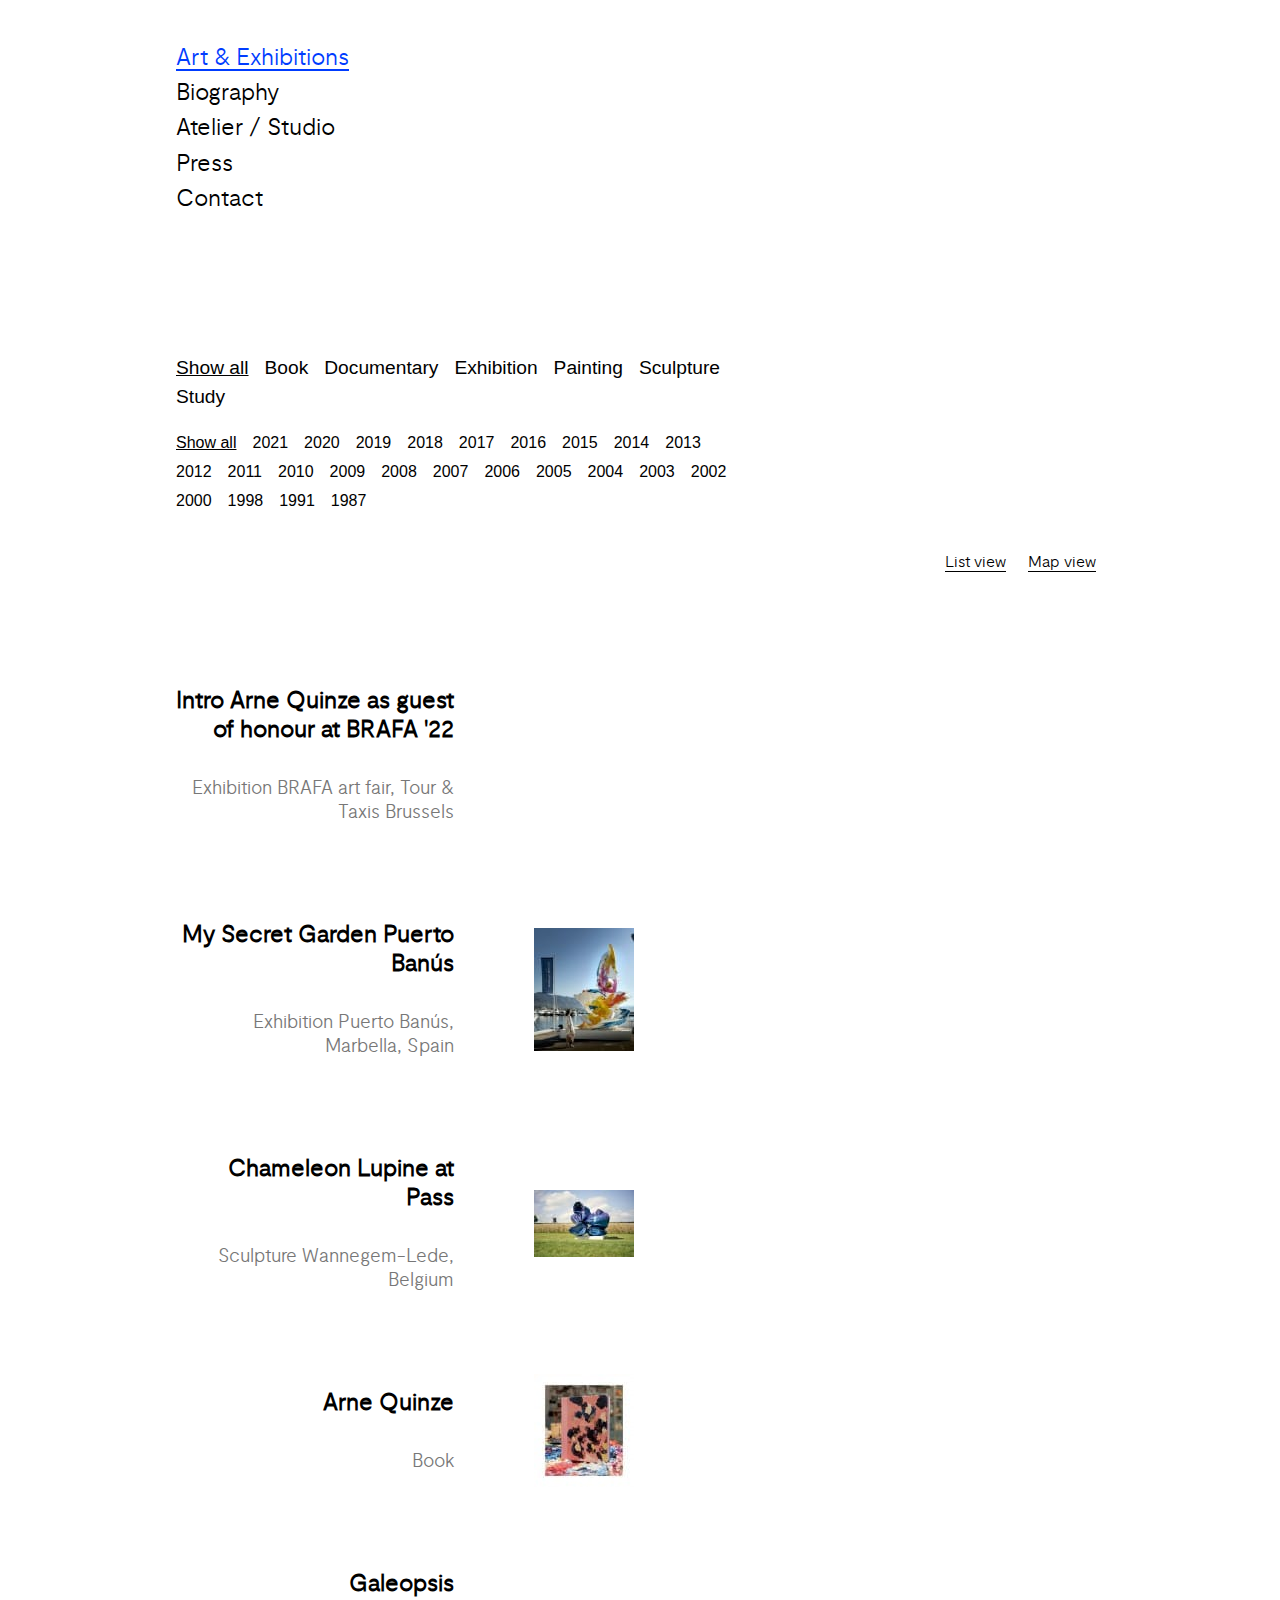
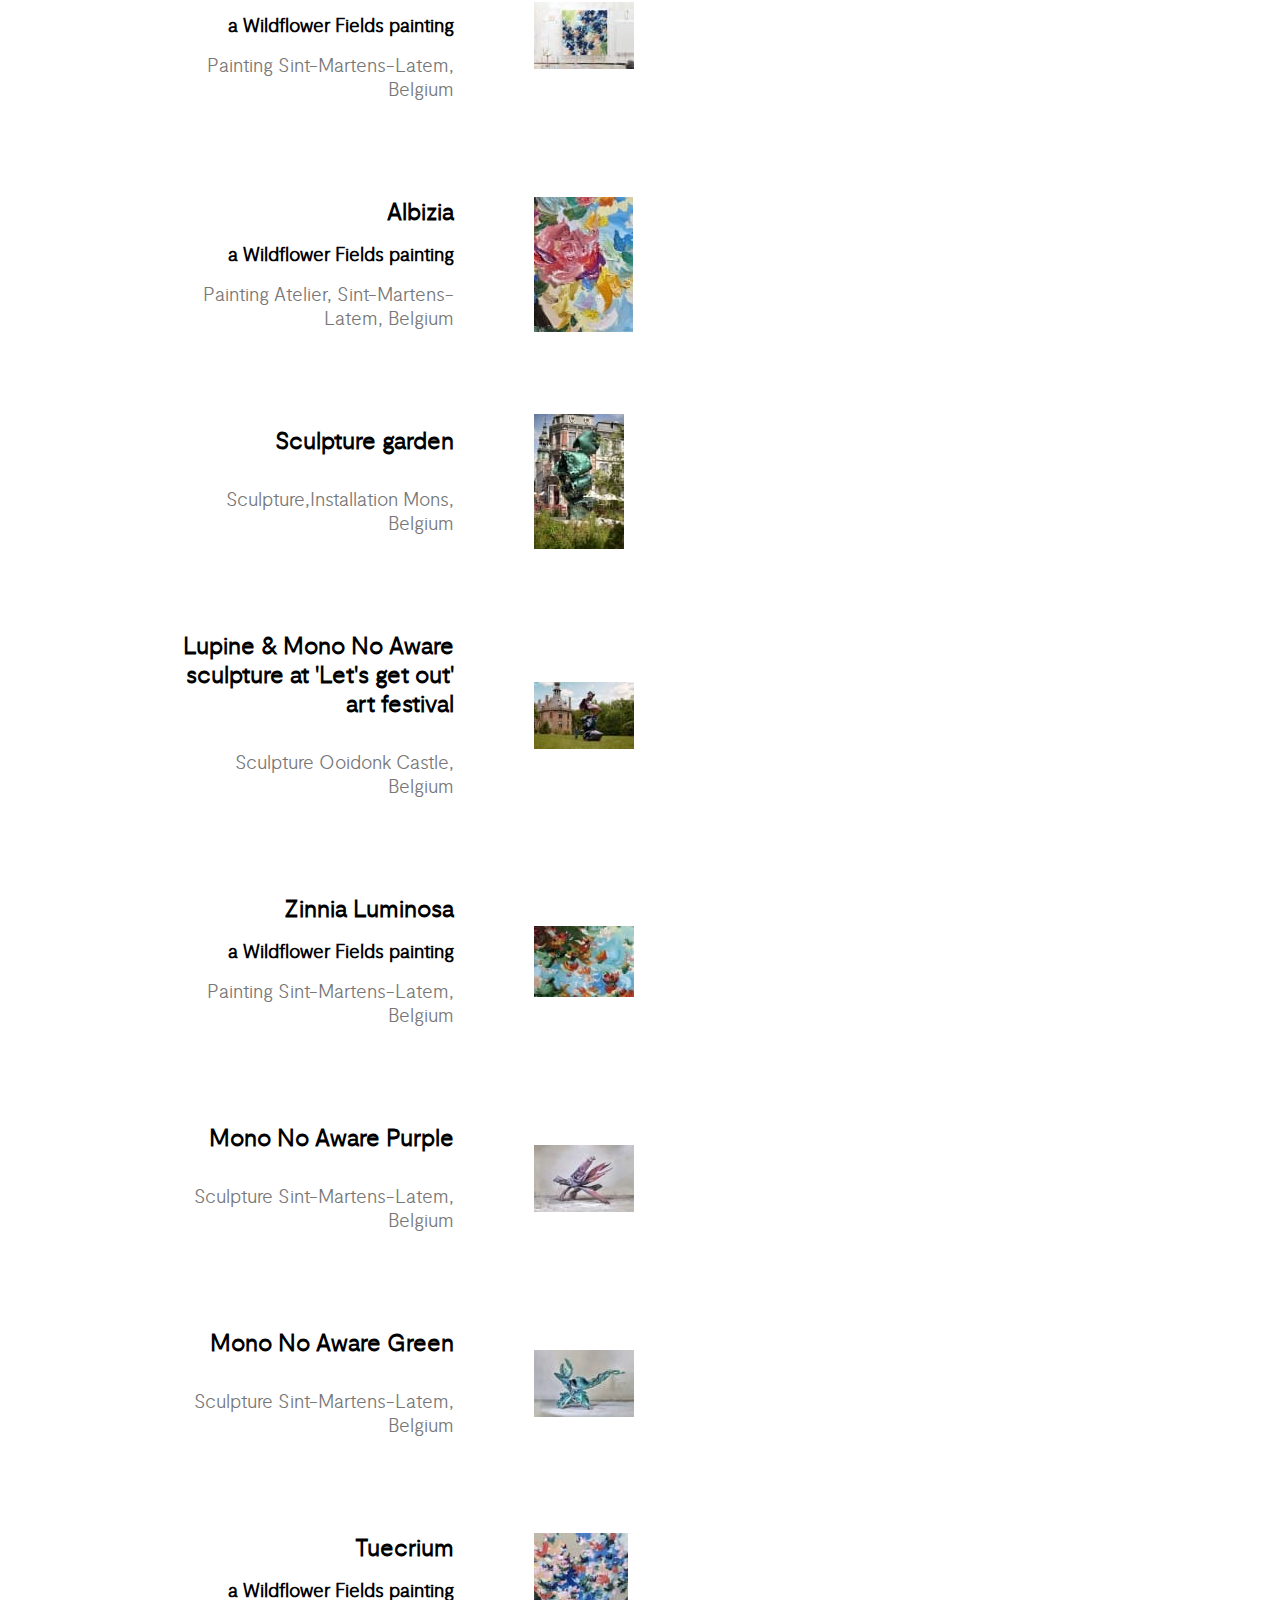
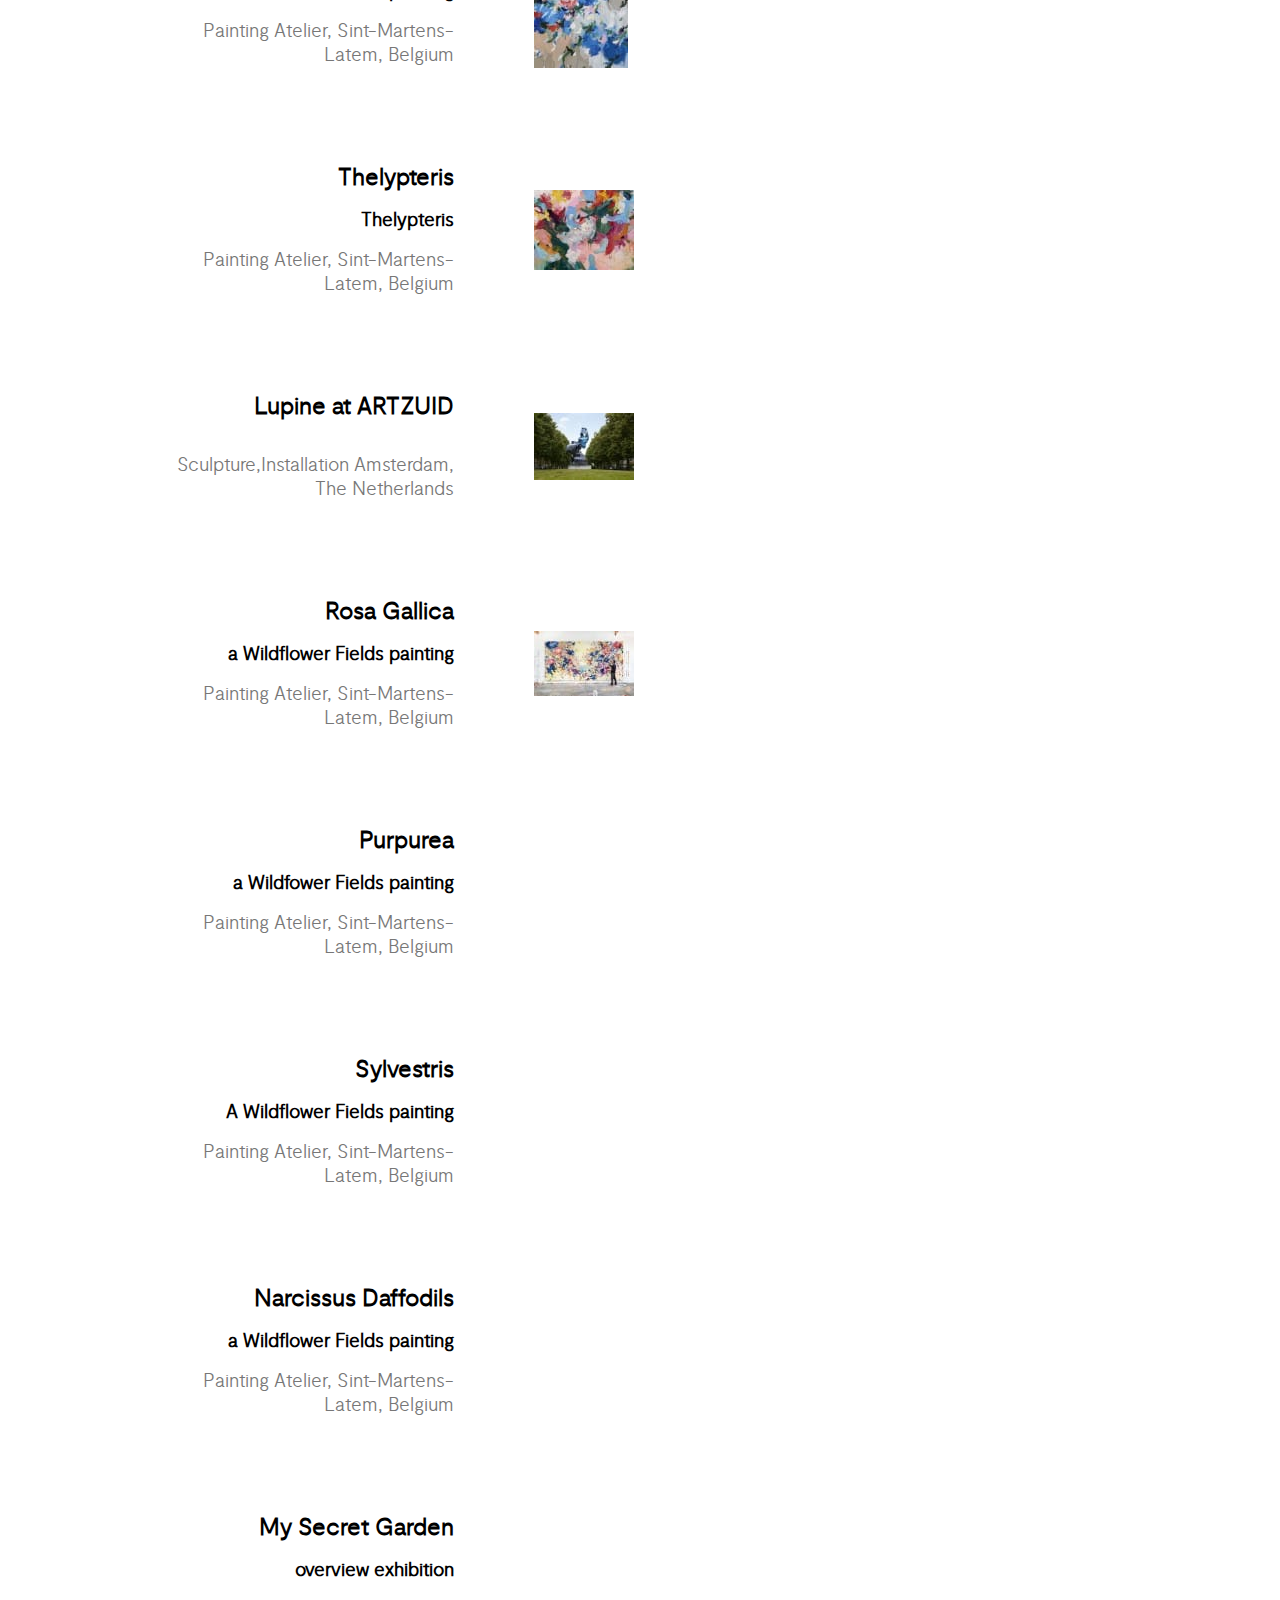
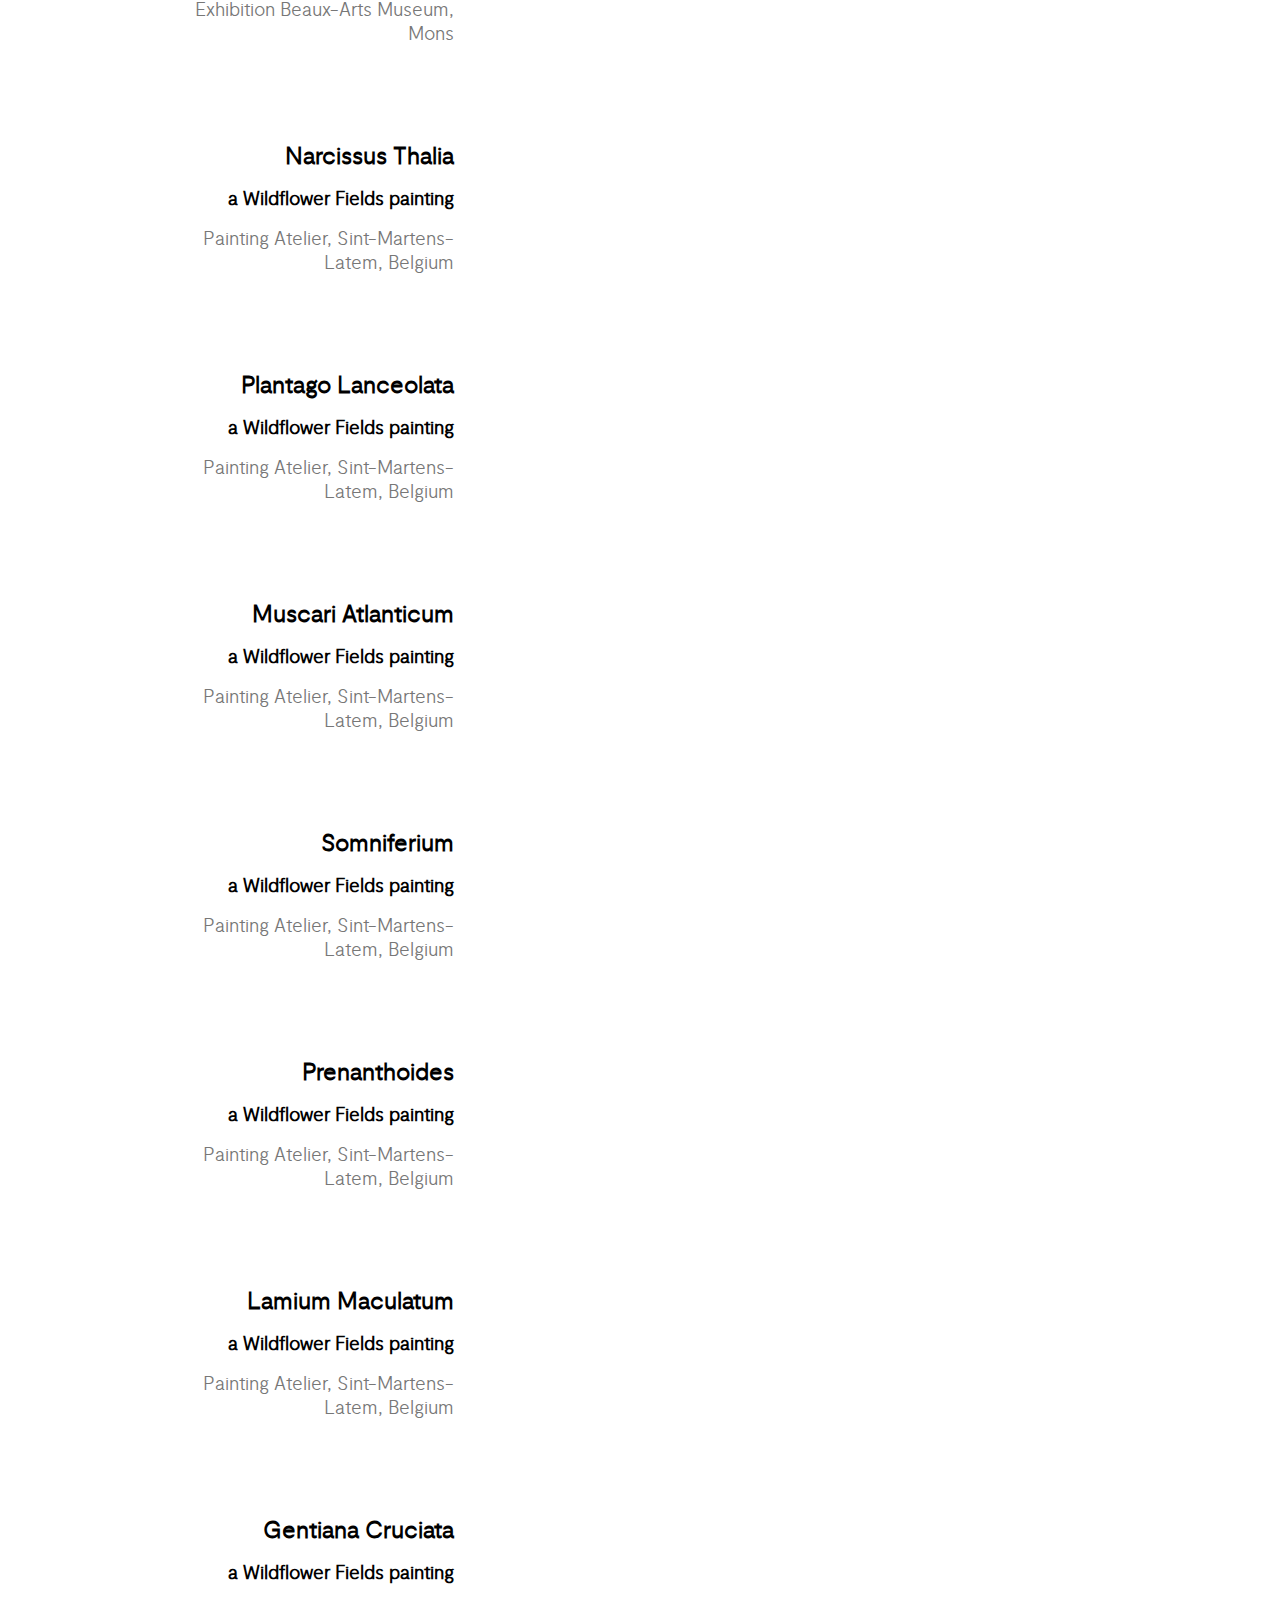
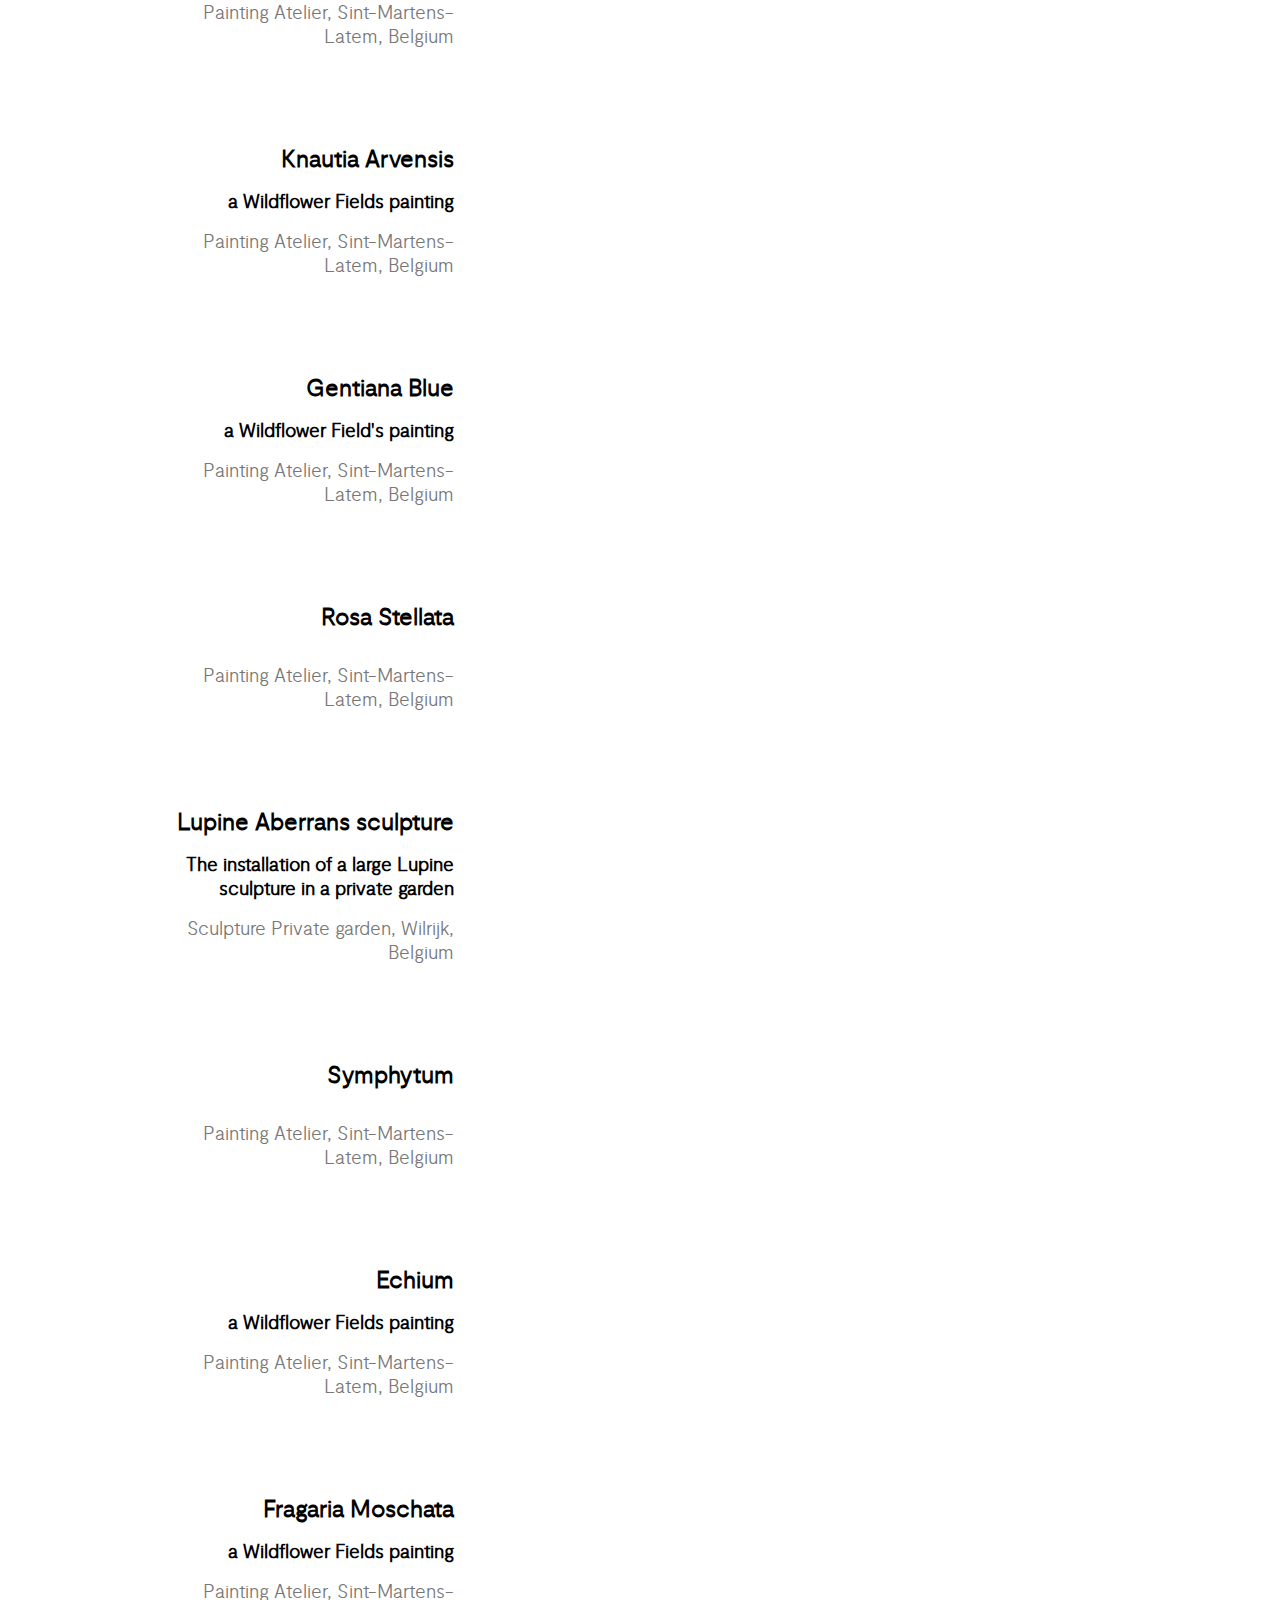
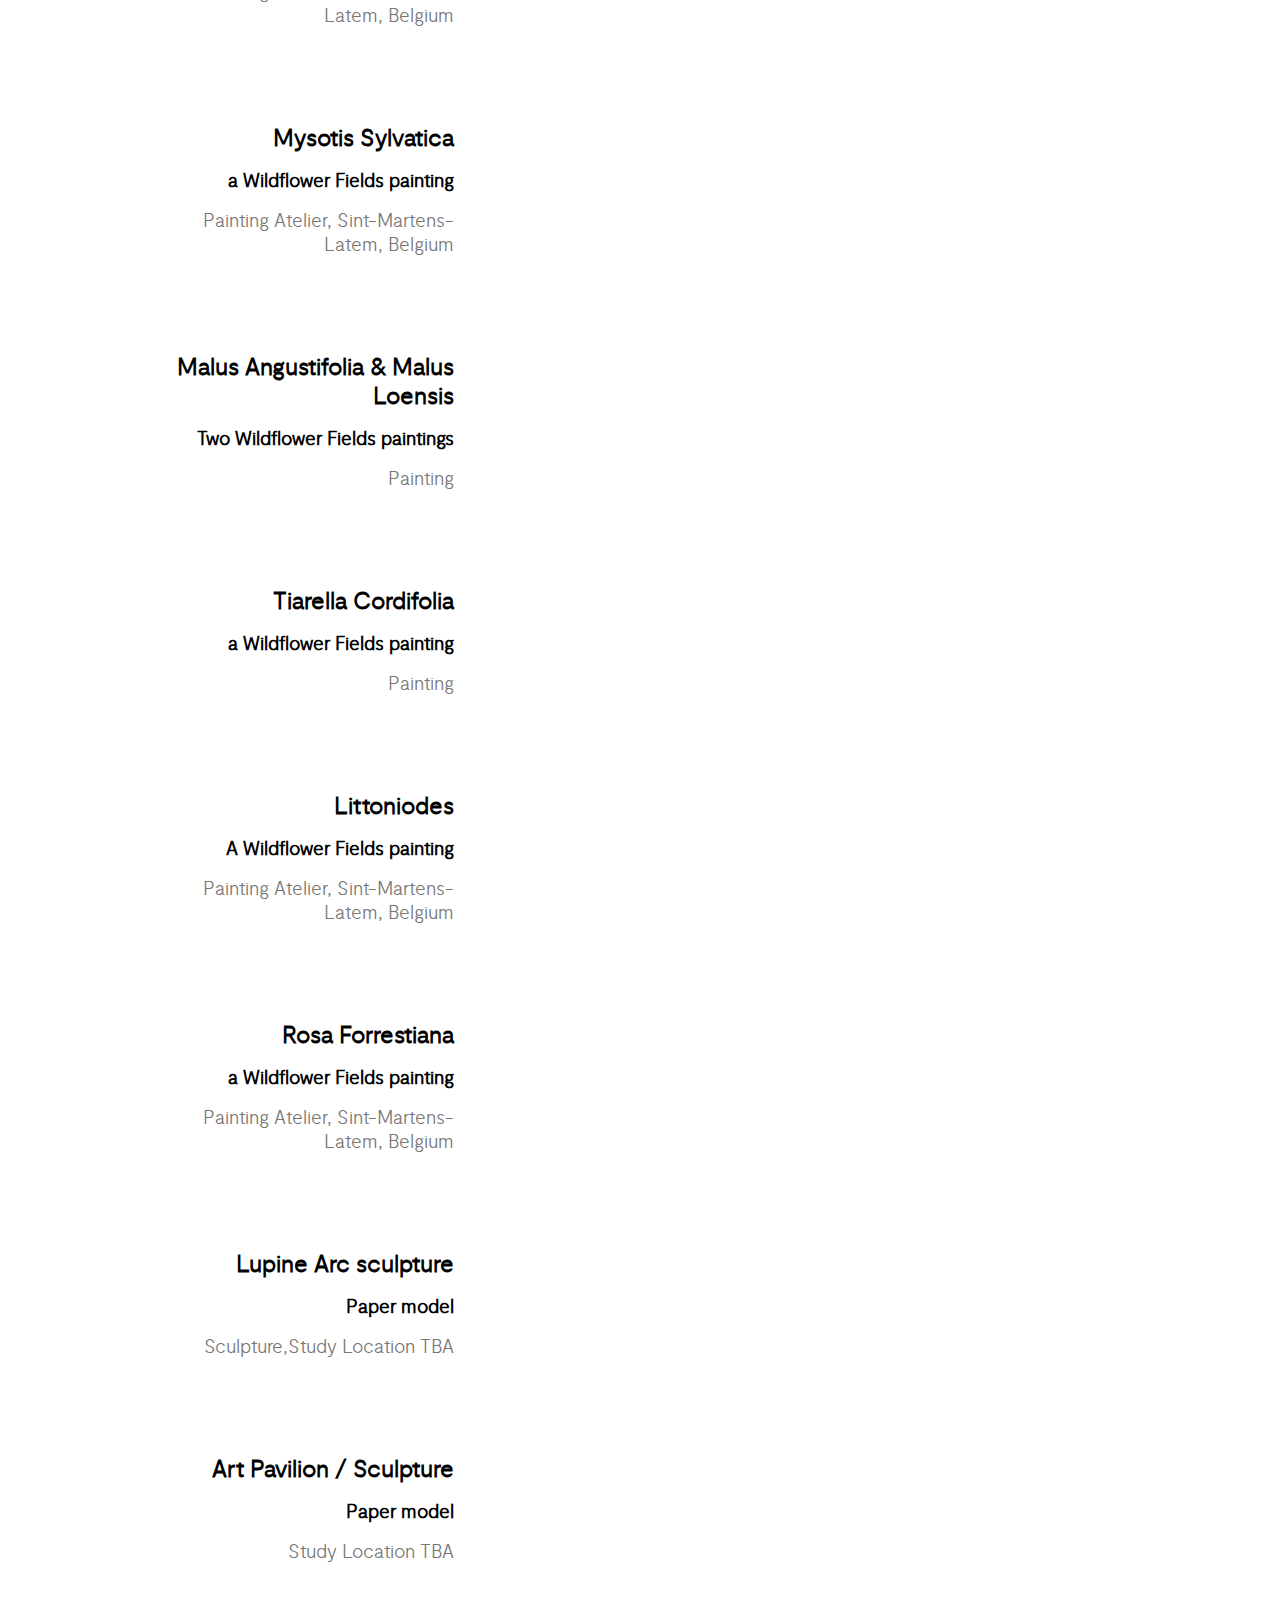
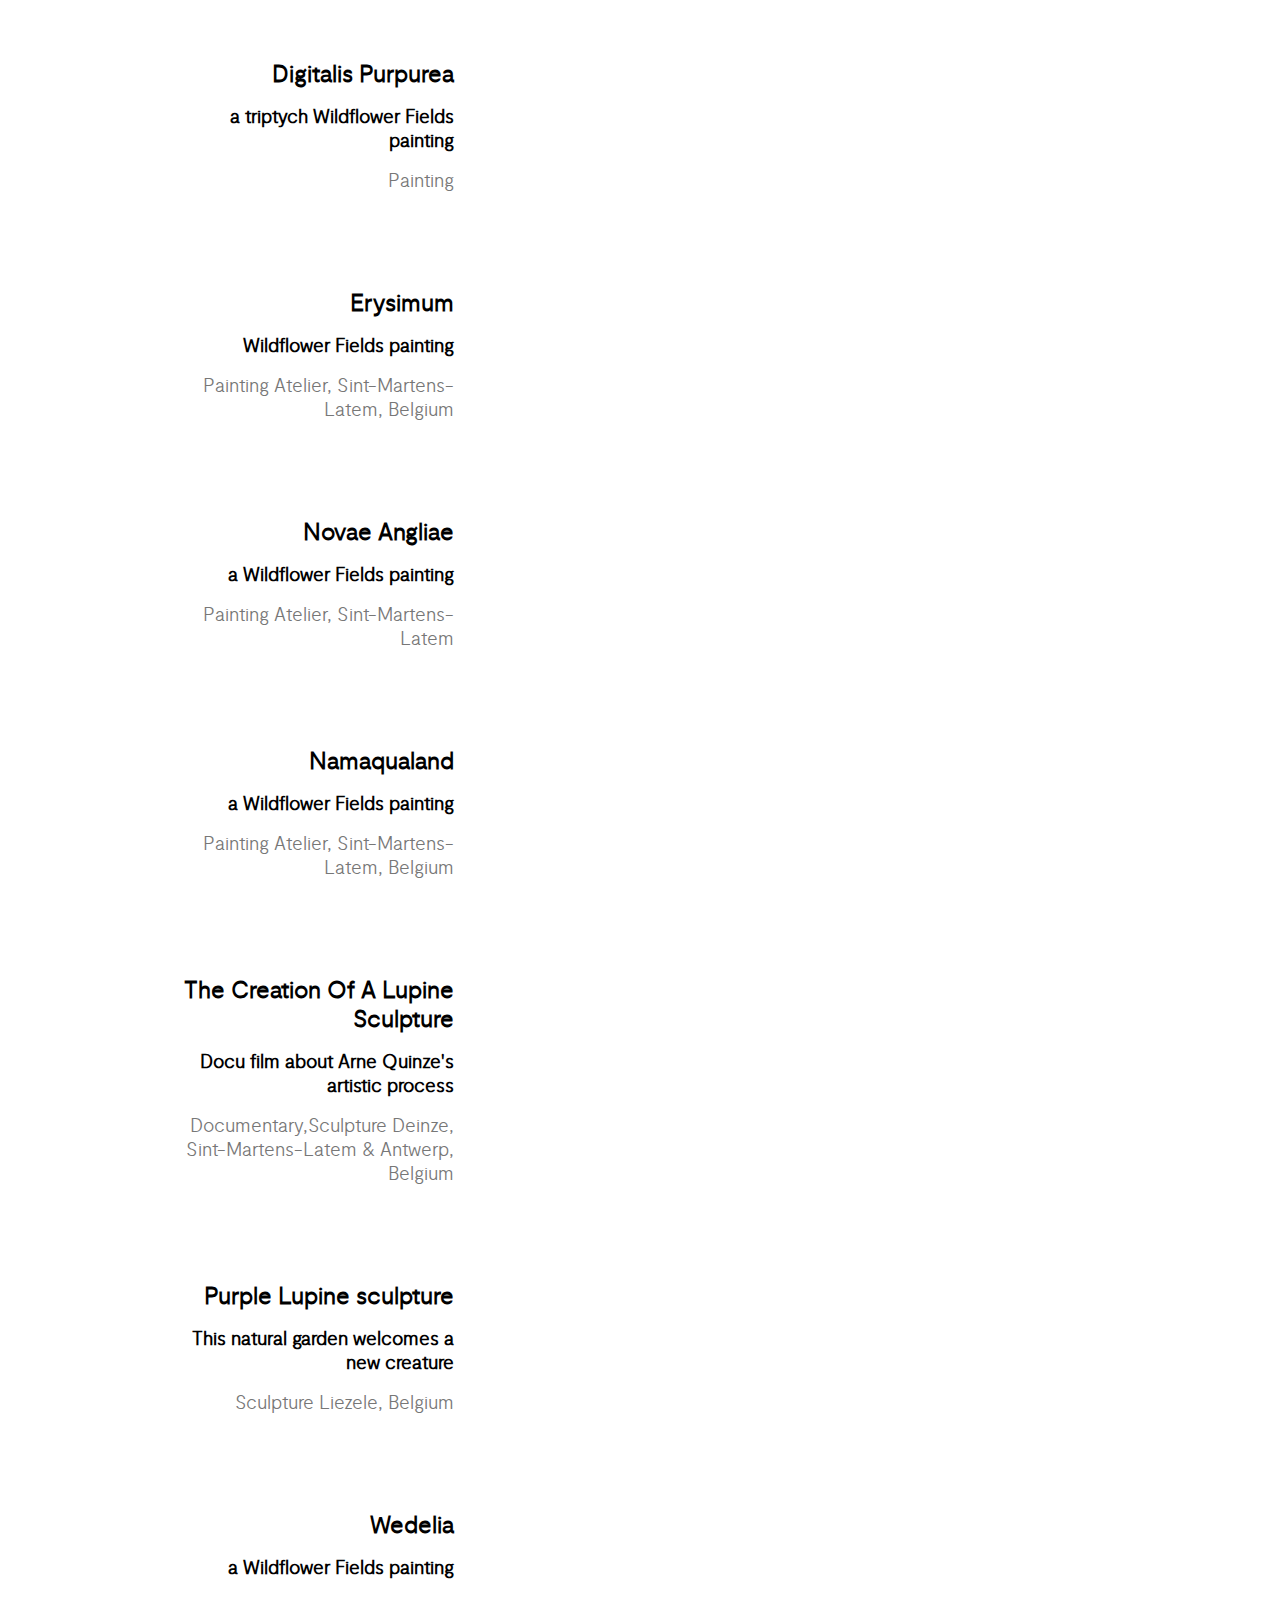
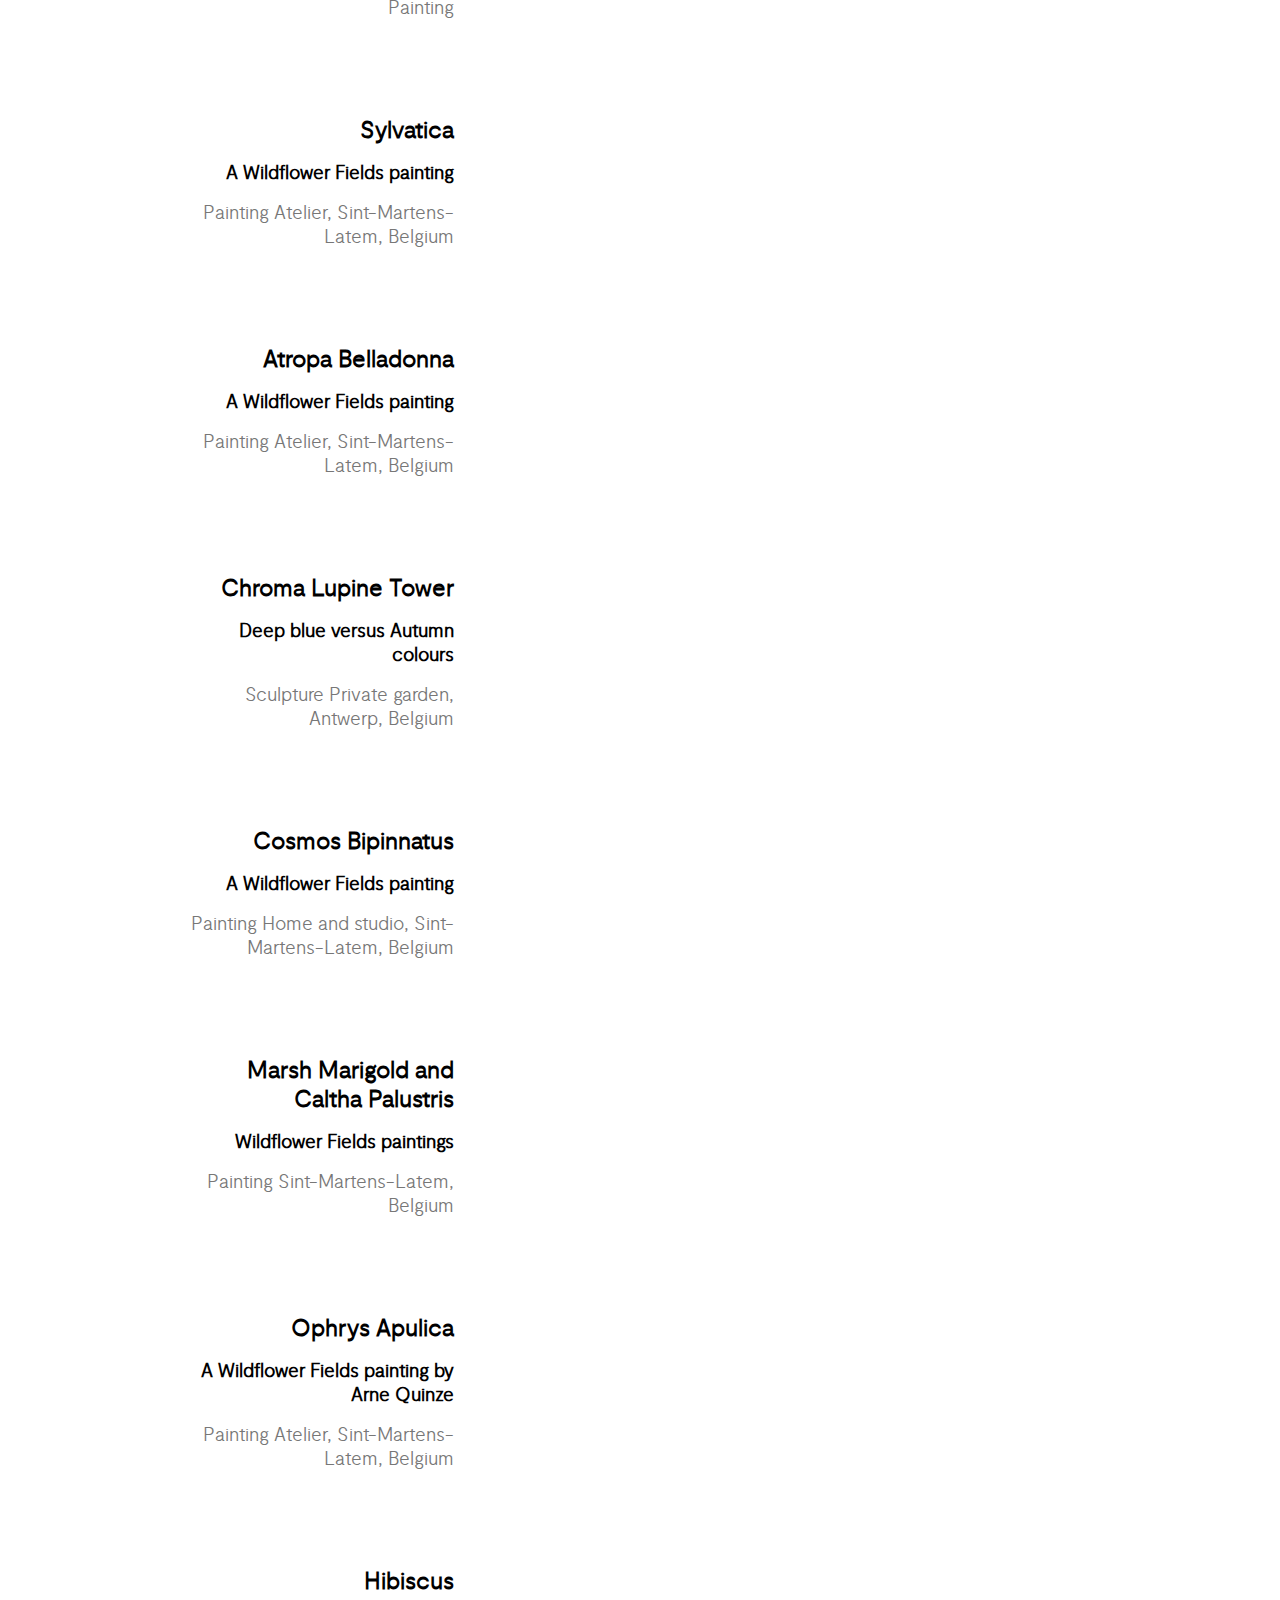
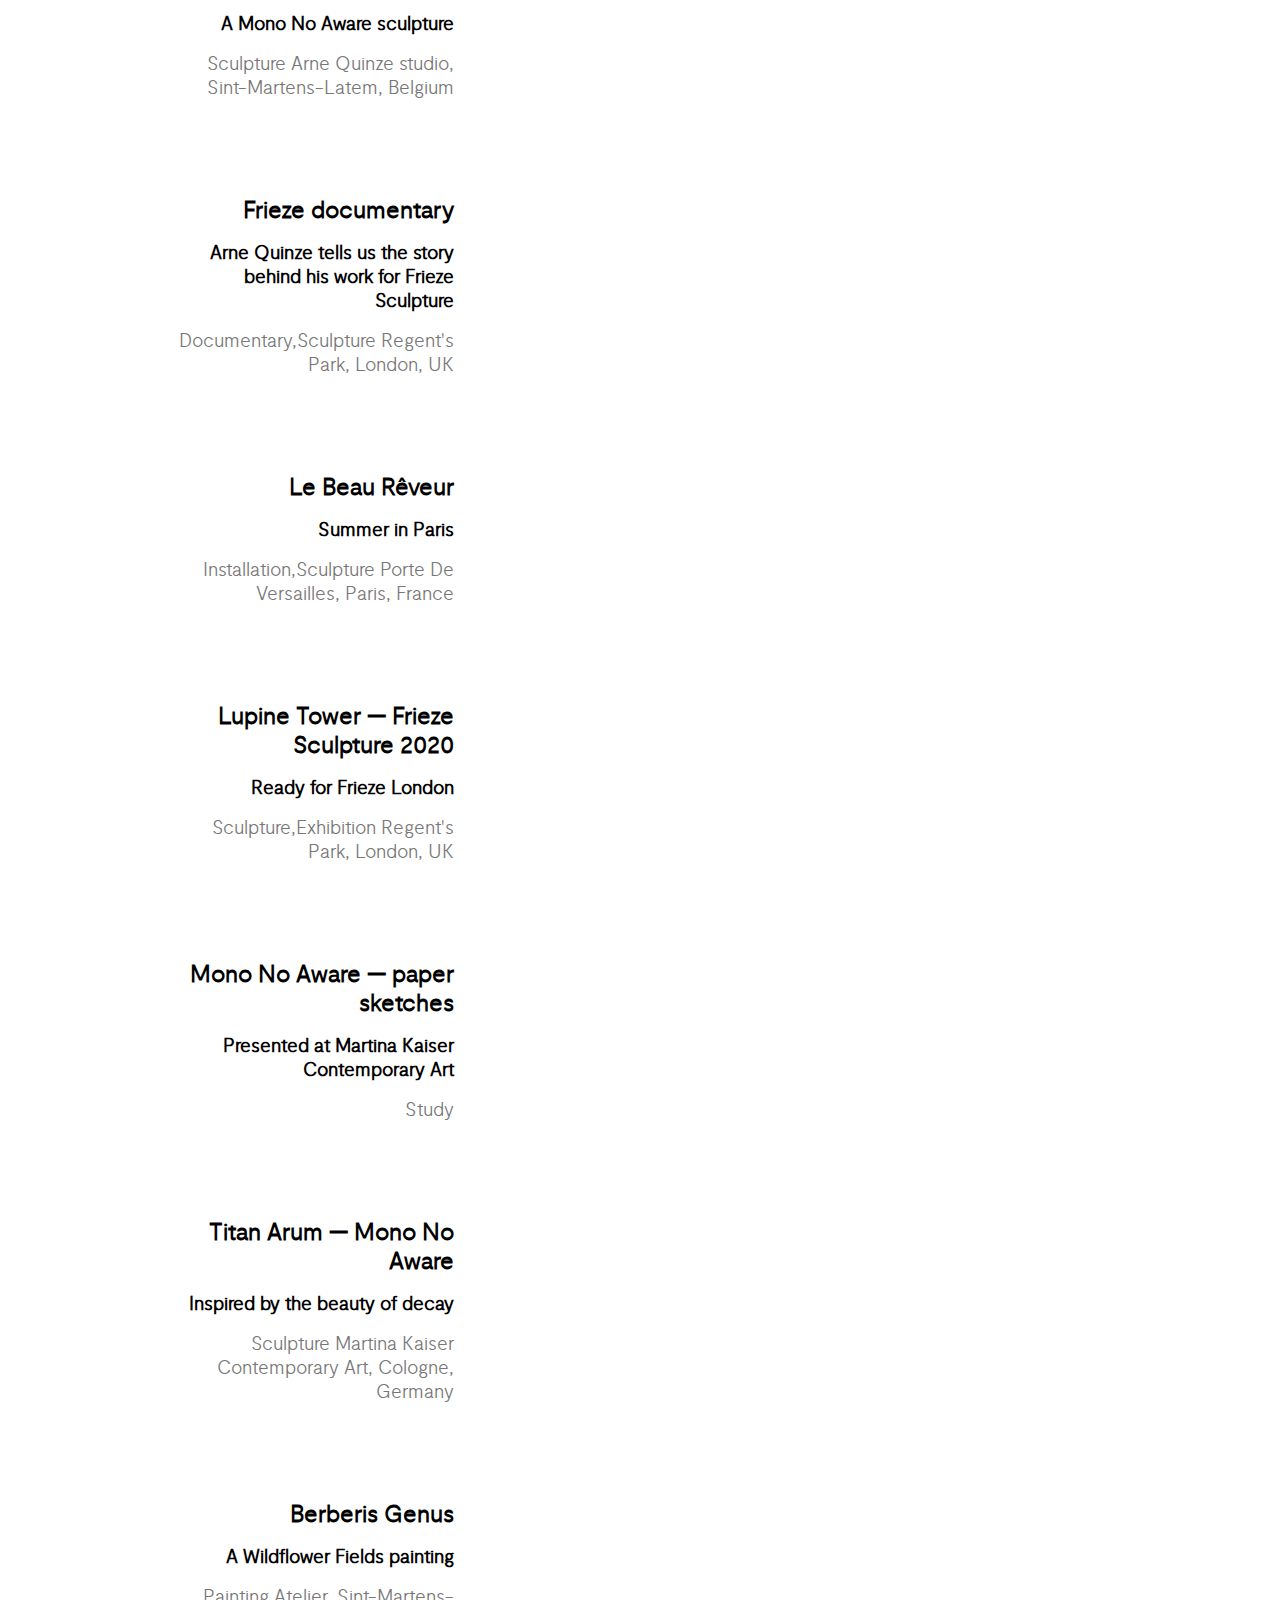
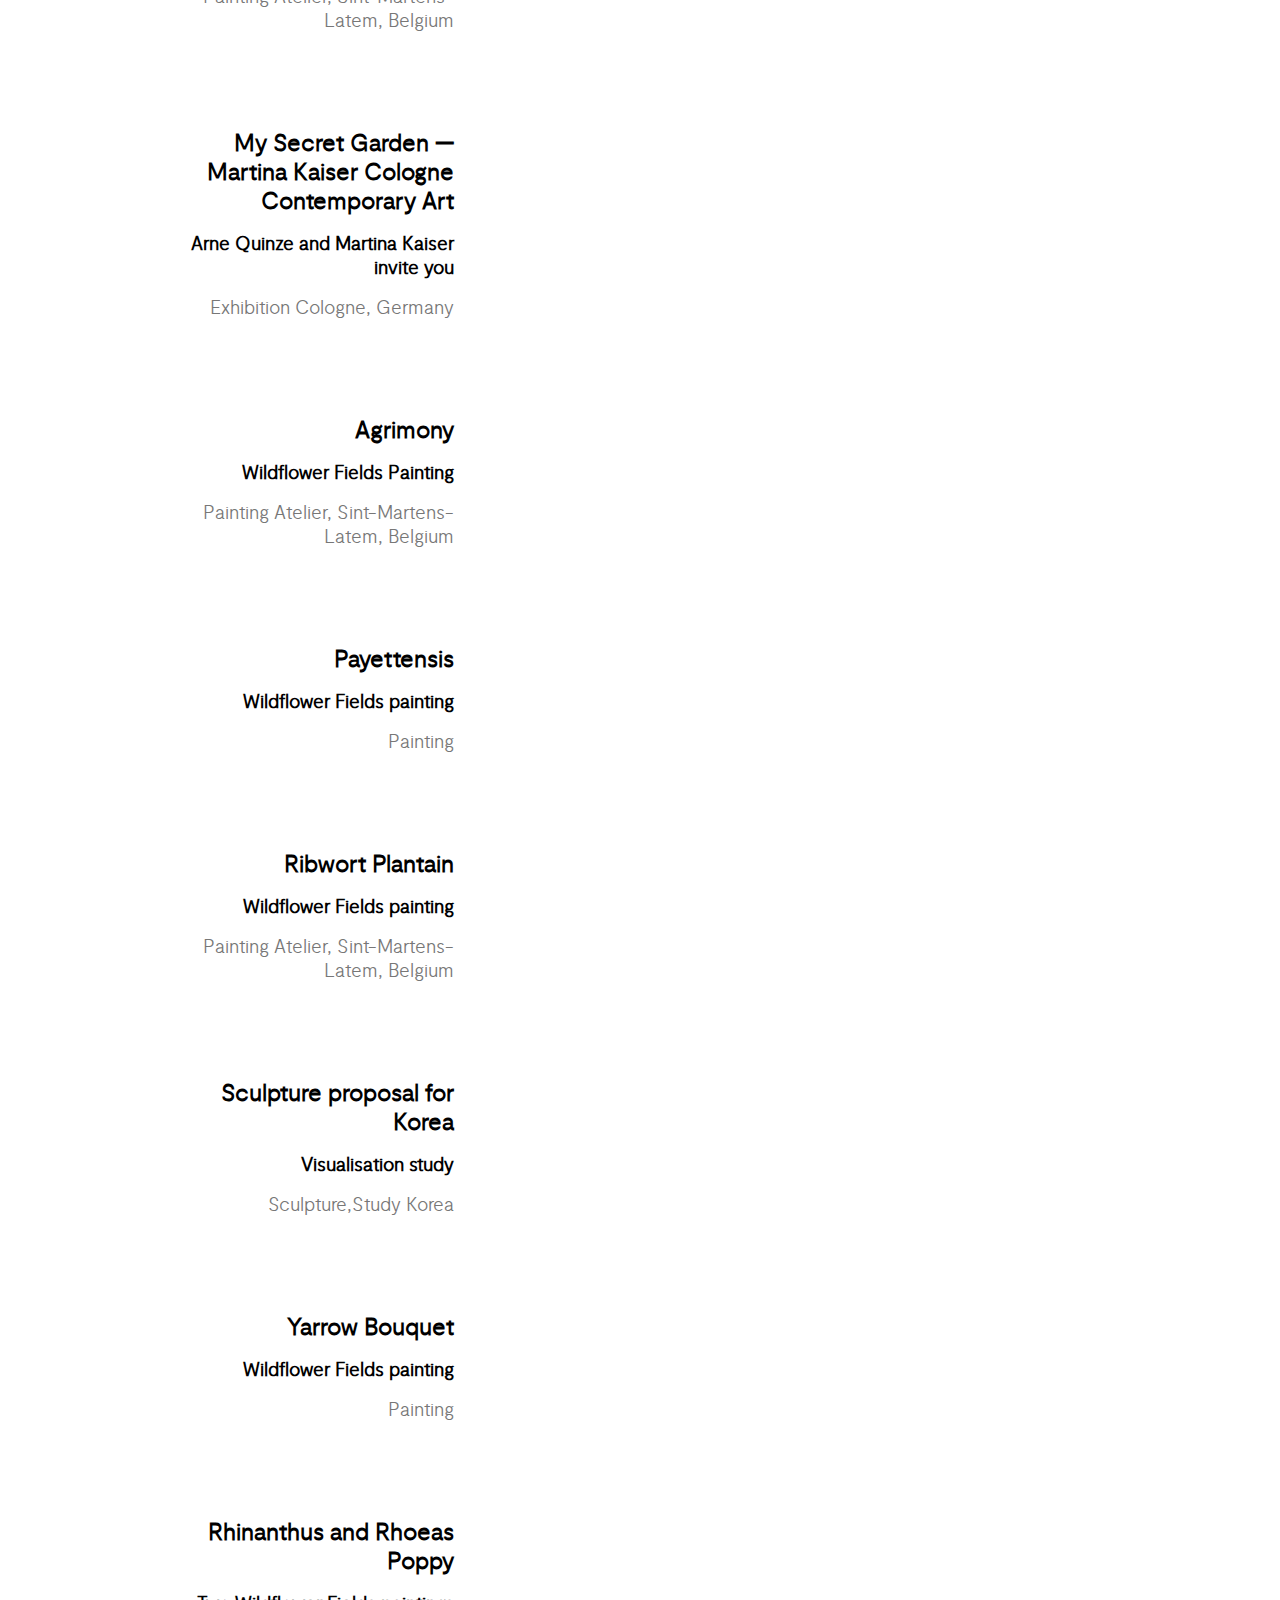
==== commit 8114c17b: "Improved scroll-button" ====
--- a/art-and-exhibitions/index.html
+++ b/art-and-exhibitions/index.html
@@ -6,10 +6,18 @@
     <meta http-equiv="X-UA-Compatible" content="IE=edge">
     <meta name="viewport" content="width=device-width, initial-scale=1.0">
     <link rel="stylesheet" href="static/css/main.css">
+    <link rel="apple-touch-icon" sizes="180x180" href="static/img/favicon/apple-touch-icon.png">
+    <link rel="icon" type="image/png" sizes="32x32" href="static/img/favicon/favicon-32x32.png">
+    <link rel="icon" type="image/png" sizes="16x16" href="static/img/favicon/favicon-16x16.png">
+    <link rel="manifest" href="/site.webmanifest">
+    <link rel="mask-icon" href="/safari-pinned-tab.svg" color="#5bbad5">
+    <meta name="msapplication-TileColor" content="#da532c">
+    <meta name="theme-color" content="#ffffff">
     
     <title>Art & Exhibitions | Arne Quinze</title>
 </head>
 <body>
+    <a name="top"></a>
     <header>
         <nav class="main-nav">
             <ul class="links-style">
@@ -33,11 +41,10 @@
         <a class="main-logo" href="index.html"></a>
 
     </header>
-    
     <main>
         <div class="page-filter">
             <ul class="filter-category">
-                <li><button class="is-filter">Show all</button></li>  
+                <li><button class="is-filter is-filter--show">Show all</button></li>  
                 <li><button class="is-filter" data-category="Book">Book</button></li>
                 <li><button class="is-filter" data-category="Documentary"> Documentary</button></li>
                 <li><button class="is-filter" data-category="Exhibition">Exhibition</button></li>
@@ -46,7 +53,7 @@
                 <li><button class="is-filter" data-category="Study">Study</button></li>
             </ul>
             <ul class="filter-year">
-                <li><button class="is-filter">Show all</button></li>
+                <li><button class="is-filter is-filter--show">Show all</button></li>
                 <li><button class="is-filter" data-category="2021">2021</button></li>
                 <li><button class="is-filter" data-category="2020">2020</button></li>
                 <li><button class="is-filter" data-category="2019">2019</button></li>
@@ -77,11 +84,11 @@
                 <a href="art-and-exhibitions/index.html">Map view</a>
             </div>
         </div>
-        <div class="projects">
-        </div>
+        <div class="projects"></div>
     </main>
+
     <div class="container-btn-totop">
-        <a class="btn-totop" href="art-and-exhibitions/index.html">Go to top</a>
+        <button id="btn-totop" href="index.html">Go to top</button>
     </div>
 
     <footer>
@@ -138,8 +145,8 @@
             </div>
         </div>
     </footer>
-
     <script src="data/art.js"></script>
     <script src="static/js/art-and-exhibitions.js"></script>
+    <script src="static/js/btn-totop.js"></script>
 </body>
 </html>